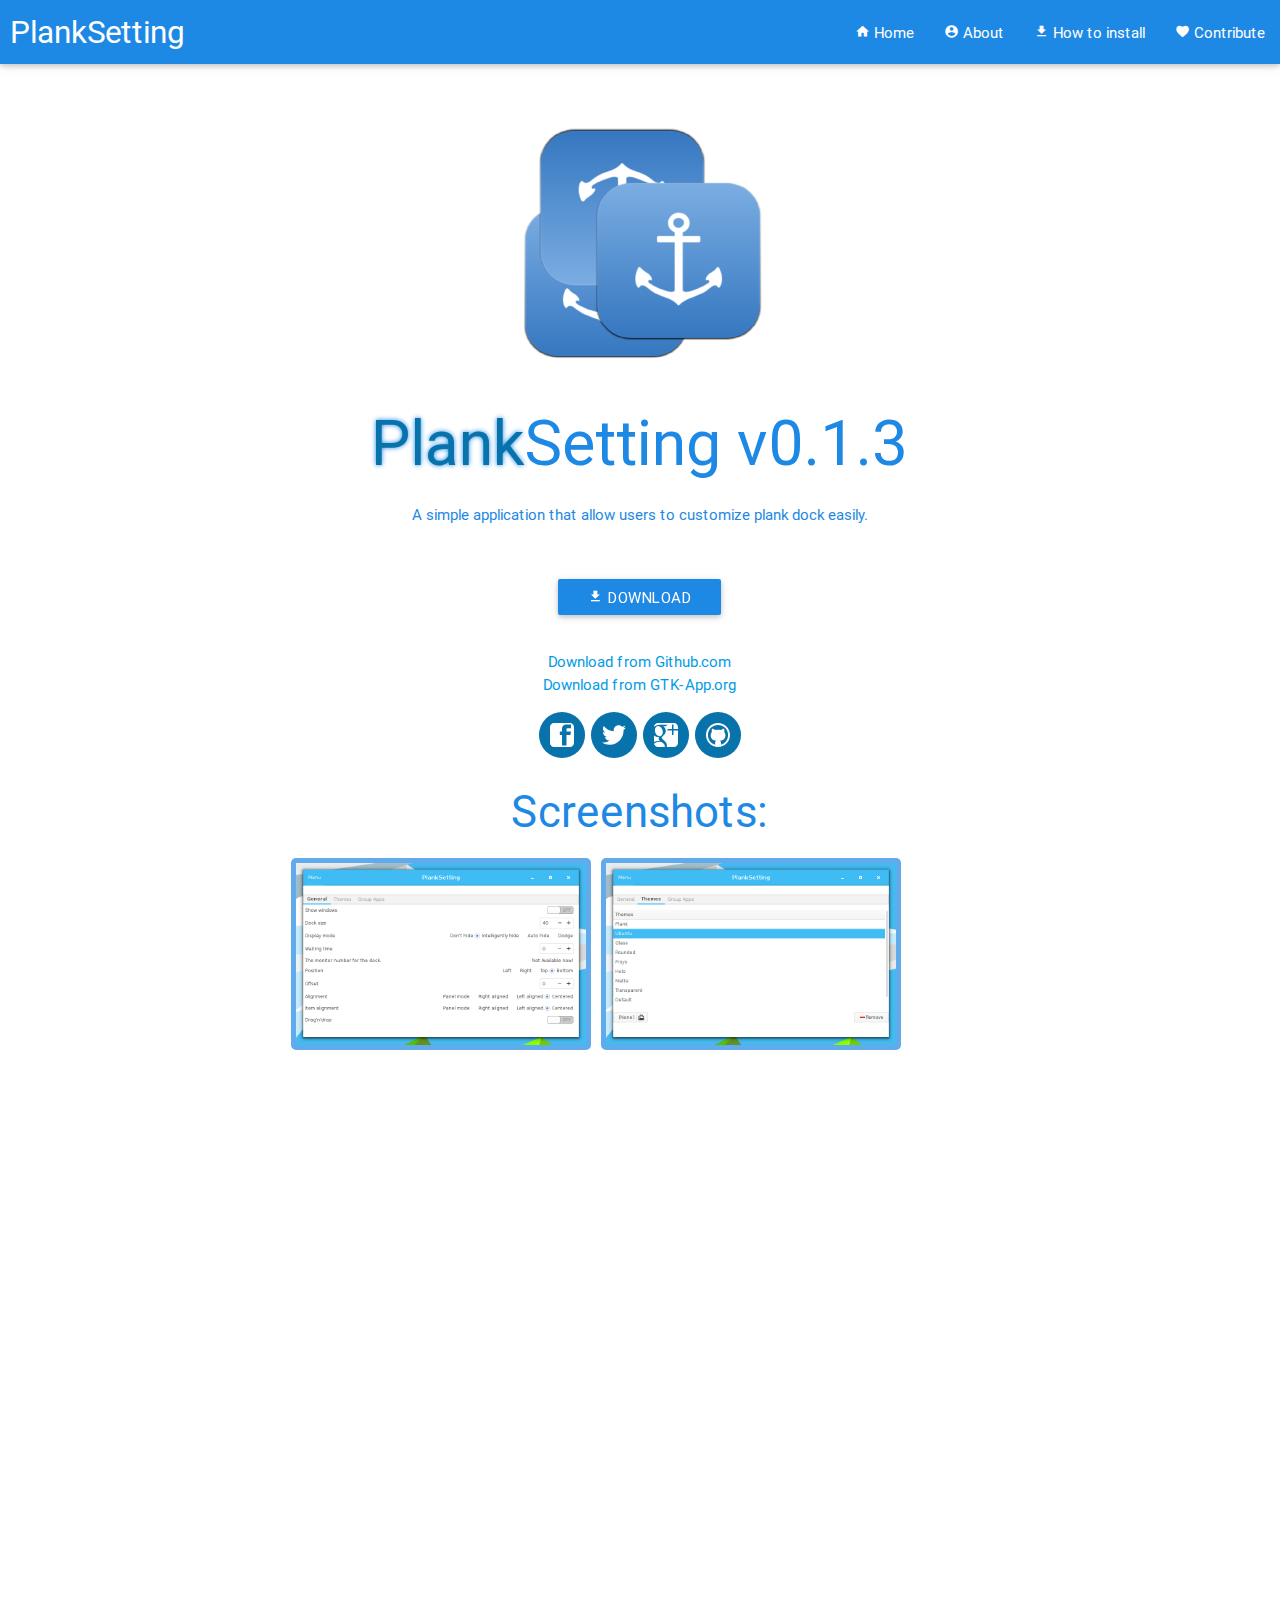
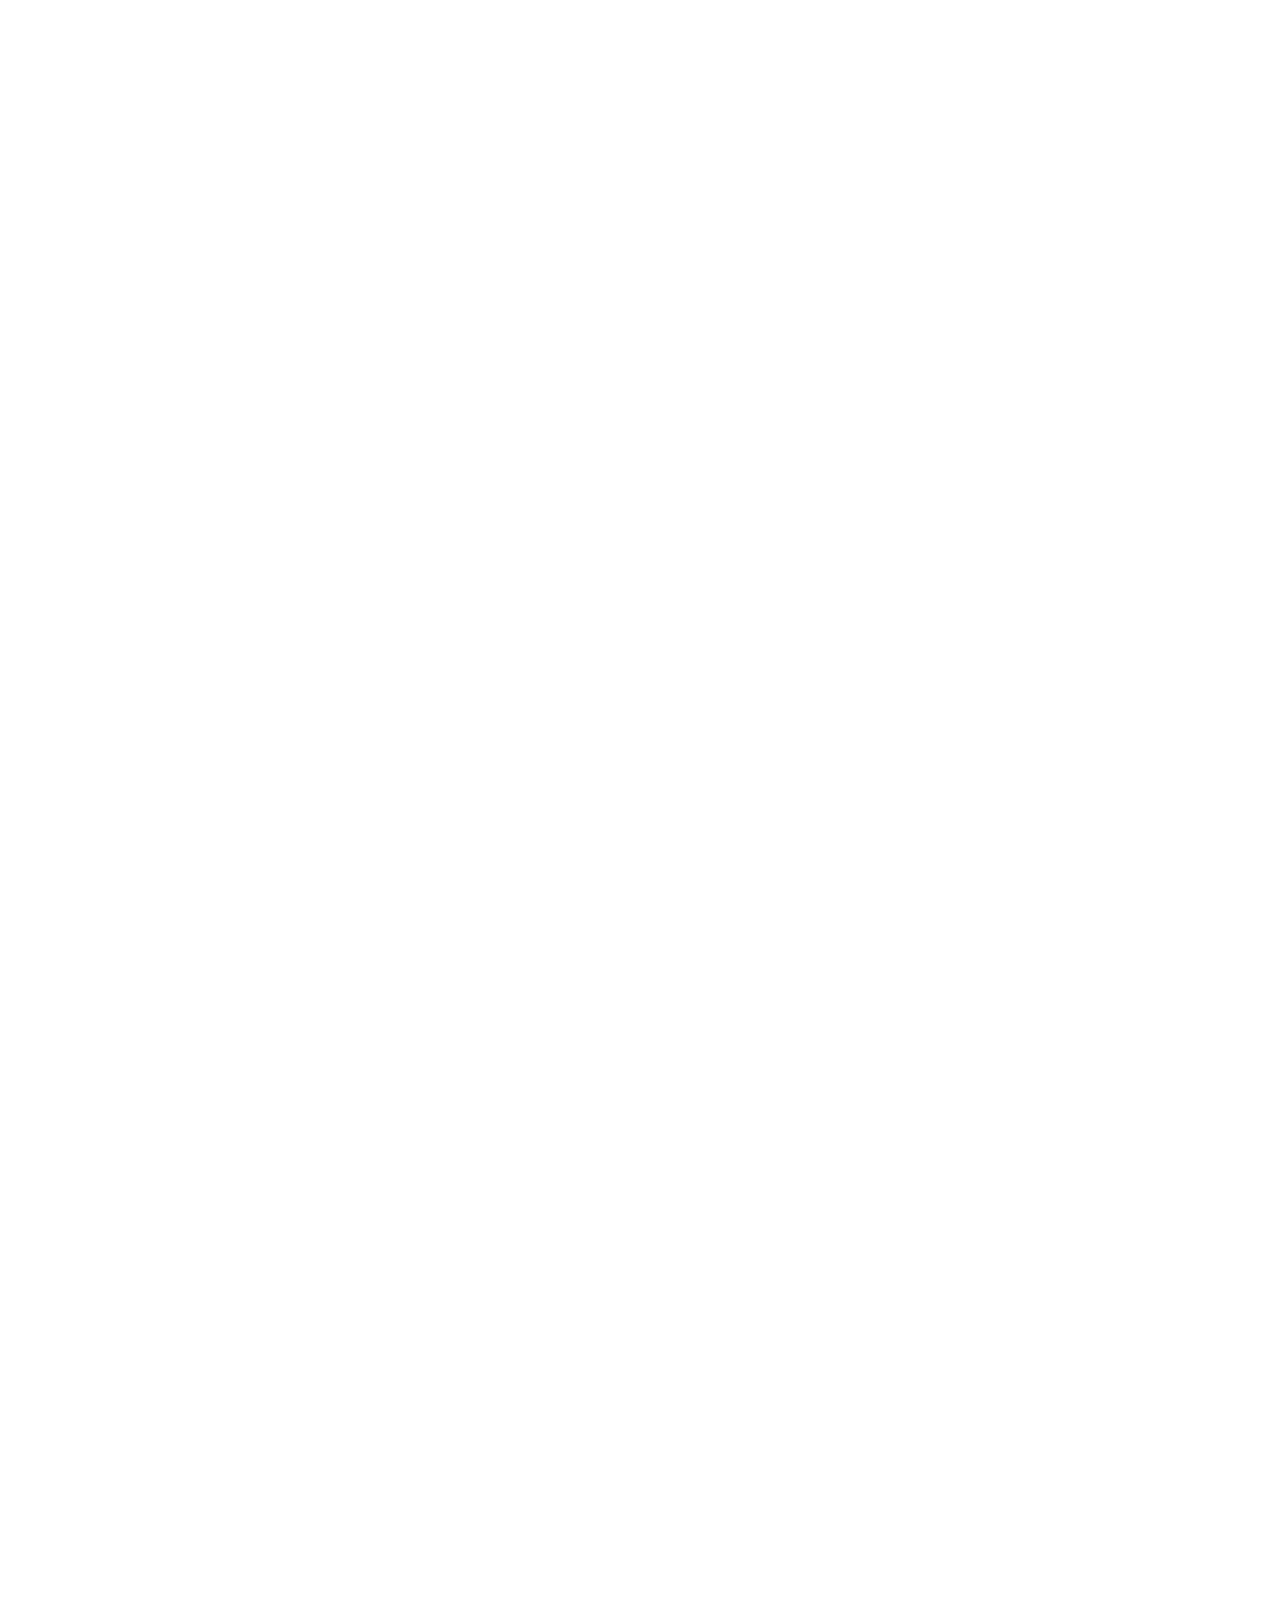
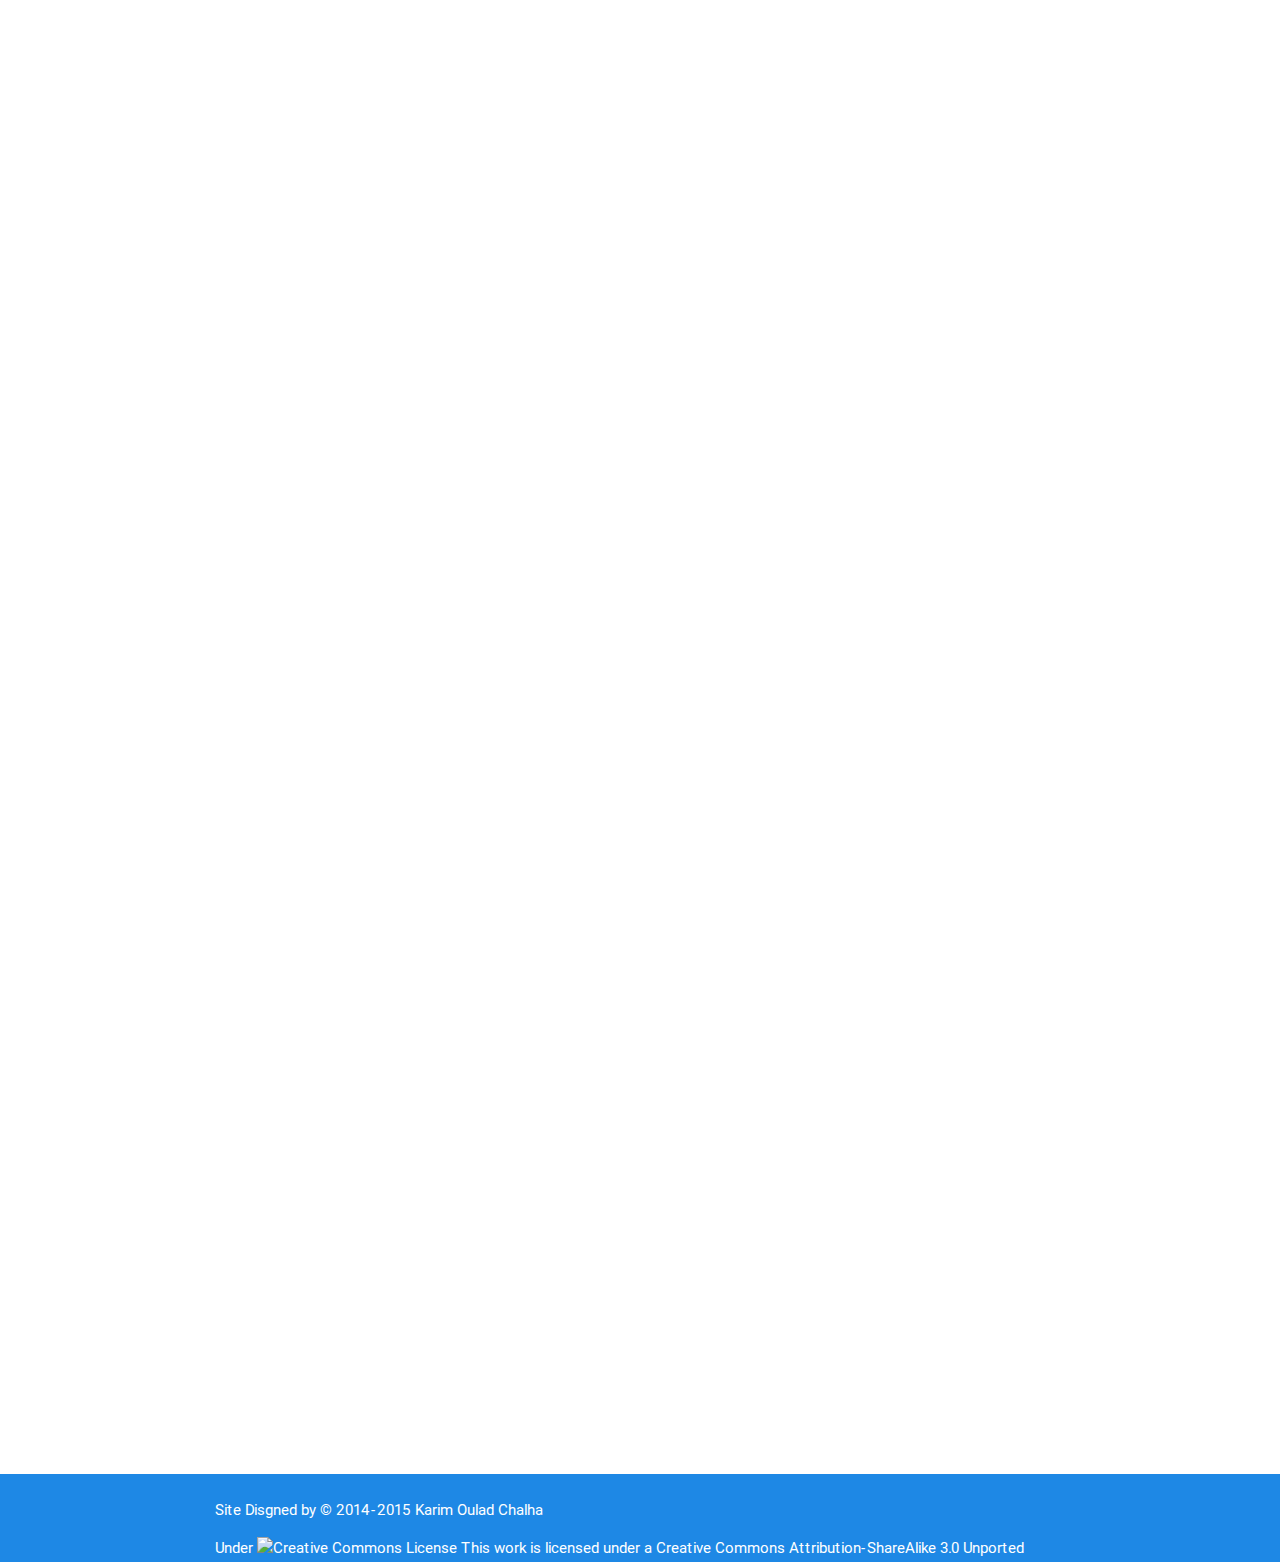
==== index.html @ 1336b603 "hungarian" ====
<!DOCTYPE html>
<html>
<head>
	<title>PlankSetting</title>
	<link rel="icon" href="favicon.ico">
	<link rel="stylesheet" href="css/materialize.min.css">
	<link rel="stylesheet" type="text/css" href="css/animate.css">
	<link rel="stylesheet" href="css/style.css">
	<meta charset="utf-8">
	<meta name="viewport" content="width=device-width" />

	<script type="text/javascript" src="//cdn.transifex.com/live.js"></script>
  <!--[if IE]>
    <script src="http://html5shiv.googlecode.com/svn/trunk/html5.js"></script>
  <![endif]-->
</head>
<body>
	<!-- NAVBAR -->
	<div class="navscroll">
		<div class="navbar-fixed">
			<nav>
			<div class="nav-wrapper blue darken-1">
				<div class="col s12">
					<a href="#!" class="brand-logo">PlankSetting</a>
					<a href="#" data-activates="menu" class="button-collapse"><i class="mdi-navigation-menu"></i></a>
					<ul role="tablist" class="right hide-on-med-and-down" class="section table-of-contents">
						<li><a href="#home"><span class="medium mdi-action-home"></span> Home</a></li>
						<li><a href="#about"><span class="medium mdi-action-account-circle"></span> About</a></li>
						<li><a href="#install"><span class="medium mdi-file-file-download"></span> How to install</a></li>
						<li><a href="#contribute"><span class="medium mdi-action-favorite"></span> Contribute</a></li>
					</ul>
					<!-- SideBar for Mobile devices -->
					<ul role="tablist" class="side-nav" id="menu">
						<li><a href="#home"><span class="medium mdi-action-home"></span> Home</a></li>
						<li><a href="#about"><span class="medium mdi-action-account-circle"></span> About</a></li>
						<li><a href="#install"><span class="medium mdi-file-file-download"></span> How to install</a></li>
						<li><a href="#contribute"><span class="medium mdi-action-favorite"></span> Contribute</a></li>
					</ul>
				</div>
			</div>
			</nav>
		</div>
	</div>
	<!-- COLS -->
	<div class="row home wow pluse section scrollspy" id="home">
		<div class="col-xs-12 col-md-12">
			<div class="container">
				<img class="logo" src="img/planksetting.png">
				<h1 class="centertitle"><span class="bluetitle">Plank</span>Setting v0.1.3</h1>
				<p>
					A simple application that allow users to customize plank dock easily.
				</p><br>
				<p>
					<a class="wow shake btn waves-effect waves-light blue darken-1" target="_blank" href="https://sourceforge.net/projects/planksetting/files/latest/download?source=files"><span class="mdi-action-get-app"></span> Download</a>
				</p>
				<a href="https://github.com/karim88/PlankSetting/archive/master.zip">Download from Github.com</a><br>
				<a href="http://gtk-apps.org/content/download.php?content=165100&id=1&tan=12457683" target="_blank">Download from GTK-App.org</a>
				<p class="socialbar">
							<a href="https://facebook.com/herr.linux88" target="_blank"><img class="social" src="img/socials/facebook-square-icon.svg" width="48" height="48"></img></a>
						
							<a href="https://twitter.com/herr_linux" target="_blank"><img class="social" src="img/socials/twitter-icon.svg" width="48" height="48"></img></a>
						
							<a href="https://google.com/+%D9%83%D8%B1%D9%8A%D9%85%D8%A3%D9%88%D9%84%D8%A7%D8%AF%D8%A7%D9%84%D8%B4%D9%84%D8%AD%D8%A9" target="_blank"><img class="social" src="img/socials/googleplus-icon.svg" width="48" height="48"></img></a>
						
							<a href="https://github.com/karim88" target="_blank"><img class="social" src="img/socials/github-icon.svg" width="48" height="48"></img></a>
						
				</p>
				<div class="shot">
					<h3>Screenshots:</h3>
					<img class="wow flipInY screen materialboxed" src="img/plank_general_tab.png" width="300">
					<img class="screen wow flipInY materialboxed" src="img/plank_themes_tab.png" width="300">
					<img class="screen wow flipInY materialboxed" src="img/plank_groups_tab.png" width="300">
				</div>
			</div>
		</div>
	</div>
	
	<div class="wow fadeInLeft row about section scrollspy" id="about">
		<div class="col-xs-12 col-md-12">
			<h1>About</h1>
			<p>A simple application that allow users to customize plank dock easily.</p>
			<h3>Features:</h3>
			<blockquote>
				<p>Customizing the behavior of the dock.</p>
				<p>Changing the dock theme.</p>
				<p>Adding new themes.</p>
				<p>Removing the undesirable themes.</p>
				<p>Group Applications in categories</p>
			</blockquote>

			<h3>Note:</h3>
			<blockquote>
				You need <a href="https://launchpad.net/plank" target="_blank">Plank</a> to be installed first.
			</blockquote>
		</div>
	</div>
	
	<div class="wow fadeInRight row install section scrollspy" id="install">
		<div class="col-xs-12 col-md-12">
			<h1>How to Install</h1>
			<p>to install <span class="bluetitle">PlanKsetting</span>, You should</p>
			<h2>1 - Download dependences:</h2>
			<p>Plank 0.6.0</p>
			<p>Gtk 3.x</p>
			<p>Python 3.x</p>
			<p>unzip & unrar programs</p>
			<br>
			<p>you can do that by:</p>
			<h4><label class="label-warning">Ubuntu & Debian</label></h4>
			<blockquote>
				<code>sudo apt-get install unrar unzip python3 libgtk-3-0</code>
			</blockquote>
			<h4><label class="label-info">Arch Linux</label></h4>
			<blockquote>
				<code>sudo pacman -S unrar unzip python3 gtk3 </code>
			</blockquote>
			<h4><label class="label-success">Opensuse</label></h4>
			<blockquote>
				<code>sudo zypper install unrar unzip python3 gtk3 </code>
			</blockquote>
			<h4><label class="label-primary">Fedora</label></h4>
			<blockquote>
				<code>sudo yum install unrar unzip python3 gtk3</code>
			</blockquote>
			<h2>2 - Download the code source:</h2>
			<p>Type in de command line: </p>
			<blockquote>
				<code>wget https://github.com/karim88/PlankSetting/archive/master.zip </code>
			</blockquote>
			<h2>3 - Install:</h2>
			<blockquote>
				<code>unzip master.zip cd PlankSetting-master/</code><br>
				<code>sudo ./install.sh</code>
			</blockquote>
			<h2>Uninstall</h2>
			<p>if you wish to uninstall <span class="bluetitle">PlankSetting</span>, type in terminal: </p>
			<blockquote>
				<code>cd PlankSetting-master/</code><br>
				<code>chmod +x uninstall.sh</code><br>
				<code>sudo ./uninstall.sh </code>
			</blockquote>
		</div>
	</div>
		
	<div class="wow fadeInLeft row contribute section scrollspy" id="contribute">
		<div class="col-xs-12 col-md-12">
			<h1>Translation</h1>
			<p>If you wish to contribute in translation of PlankSetting you can do that <a href="https://www.transifex.com/projects/p/planksetting" target="_blank">here</a>.</p>
			<p>the project is already available in:</p>
			<p>Arabic</p>
			<p>English</p>
			<p>French</p>
			<p>Lithuanian</p>
			<h1>Authors and Contributors</h1>
			<p><a href="https://wiki.ubuntu.com/karim" target="_blank">Karim Oulad Chalha</a> Authors & Arabic, French translator.</p>
			<p><a href="#" target="_blank">Moo</a> Lithuanian translator.</p>
			<p><a href="#" target="_blank">Miku84</a> Hungarian translator.</p>
			<p><a href="http://soyamore.github.io/portfolio/" target="_blank">Anass Boutakaoua</a> French translator.</p>
			<h1>Support or Contact</h1>
			<p>Having trouble with Project page or the application please report it <a href="https://github.com/karim88/PlankSetting/issues" target="_blank">here</a></p>
			<p>Ohhh I forget, That whould be nice to tell me what you think of the application ?!?</p>
			<!-- Facebook comment -->
			<div id="fb-root"></div>
			<script>
				(function(d, s, id) {
				  var js, fjs = d.getElementsByTagName(s)[0];
				  if (d.getElementById(id)) return;
				  js = d.createElement(s); js.id = id;
				  js.src = "//connect.facebook.net/ar_AR/sdk.js#xfbml=1&version=v2.0";
				  fjs.parentNode.insertBefore(js, fjs);
				}(document, 'script', 'facebook-jssdk'));
			</script>
			<div class="fb-comments" data-href="http://planksetting.github.io" data-numposts="5" data-colorscheme="light"></div>
			<p><i>Have Fun (^_^)</i></p>
			<!-- Transifix -->
			<script type="text/javascript">
			  window.liveSettings = {
			  	
			    api_key: "92280751a6d4499b9b131cdcf9d11c22",
			    picker: "bottom-right",
			    detectlang: true,
			    autocollect: true
			  };
			  Transifex.live.onTranslatePage(function(language_code) {
				  if (language_code === 'ar') {
				        $('body').css('direction', 'rtl');
				        $('ul').removeClass('right');
				        $('ul').addClass('left');
				        $('blockquote').css('border-left', '0px');
				        $('blockquote').css('border-right', '10px solid #1e88e5');
				        $('.about blockquote, .conribute blockquote').css('border-right', '10px solid #fff');
				        window.liveSettings.picker = 'bottom-left';
				  } 
				  else{
				        $('body').css('direction', 'ltr');
				        $('ul').removeClass('left');
				        $('ul').addClass('right');
				        $('blockquote').css('border-left', '10px solid #1e88e5');
				        $('.about blockquote, .conribute blockquote').css('border-left', '10px solid #fff');
				        $('blockquote').css('border-right', '0px');
				        window.liveSettings.picker = 'bottom-right';
				  }
			  });
			</script>
			<!-- GA -->
			<script>
			  (function(i,s,o,g,r,a,m){i['GoogleAnalyticsObject']=r;i[r]=i[r]||function(){
			  (i[r].q=i[r].q||[]).push(arguments)},i[r].l=1*new Date();a=s.createElement(o),
			  m=s.getElementsByTagName(o)[0];a.async=1;a.src=g;m.parentNode.insertBefore(a,m)
			  })(window,document,'script','//www.google-analytics.com/analytics.js','ga');

			  ga('create', 'UA-23659575-6', 'auto');
			  ga('send', 'pageview');

			</script>
		</div>
	</div>
	<footer class="footer-page blue darken-1 white-text">
	<div class="footer-copyright">
	<div class="container">
	<p>Site Disgned by &copy 2014-2015 Karim Oulad Chalha</p> Under <a rel="license" href="http://creativecommons.org/licenses/by-sa/3.0/"><img alt="Creative Commons License" style="border-width:0" src="https://i.creativecommons.org/l/by-sa/3.0/88x31.png" width="64" height="24" /></a> This work is licensed under a <a rel="license" href="http://creativecommons.org/licenses/by-sa/3.0/">Creative Commons Attribution-ShareAlike 3.0 Unported License</a>.</div>
	</div>
	</footer>
	<script type="text/javascript" src="js/wow.min.js"></script>
	<script src="js/jquery-2.0.3.min.js"></script>
	<script src="js/materialize.min.js"></script>
	<script src="js/app.js"></script>
</body>
</html>
---- css/style.css ----
.home, .install{
    color: #1e88e5;
}

.home{
	text-align: center;
}

.about, .contribute{
	background: #1e88e5;
	color: #fff;
}
.about a, .contribute a{
	color: #fff;
}

.row{
	margin: 0px;
	padding-left: 8%;
	padding-right: 8%;
	padding-top: 4%;
	padding-bottom: 4%;
}

.screen{
	border-style: solid;
	border-width: 5px;
	border-color: rgba(30, 136, 229, .7);
	border-radius: 5px;
	margin: 5px;
	float: left;
}

.screen:hover{
	box-shadow: 0 0 5px white;
}

footer a{
	color: #fff;
}

.social{
	-webkit-transition: linear 3s;
	   -moz-transition: linear 3s;
	    -ms-transition: linear 3s;
	     -o-transition: linear 3s;
	        transition: linear 3s;
}

.social:hover{
	-webkit-transform: rotate(180deg);
	   -moz-transform: rotate(180deg);
	    -ms-transform: rotate(180deg);
	     -o-transform: rotate(180deg);
	        transform: rotate(180deg);
}
.bluetitle{
	color: #0873AA;
	text-shadow: 0 0 5px #1e88e5;
}

footer{
	margin: 0px;
	padding-top: 10px;
}

.brand-logo{
	margin-left: 10px;
}


blockquote{
	border-left: 10px solid #1e88e5;
	padding: 10px;
}

.about blockquote, .contribute blockquote{
	border-left: 10px solid #fff;
}

.label-warning{
	background-color: #D52F22;
	color: #fff;
	padding: 5px;
}

.label-info{
	background-color: #1793D1;
	color: #fff;
	padding: 5px;
}

.label-success{
	background-color: #3BA345;
	color: #fff;
	padding: 5px;
}

.label-primary{
	background-color: #294172;
	color: #fff;
	padding: 5px;
}

/* Media Query for devices */
@media only screen
and (min-device-width : 320px)
and (max-device-width : 480px) {
	body{
		font-size: 12px;
	}
	.logo{
		width: 64%;
		height: 64%;
	}
	.centertitle, h1{
		font-size: 40px;
	}
	h3{
		font-size: 30px;
	}
	.screen{
		width: 200px;
	}
}
@media only screen
and (min-device-width : 481px)
and (max-device-width : 1100px) {
	body{
		font-size: 15px;
	}
}
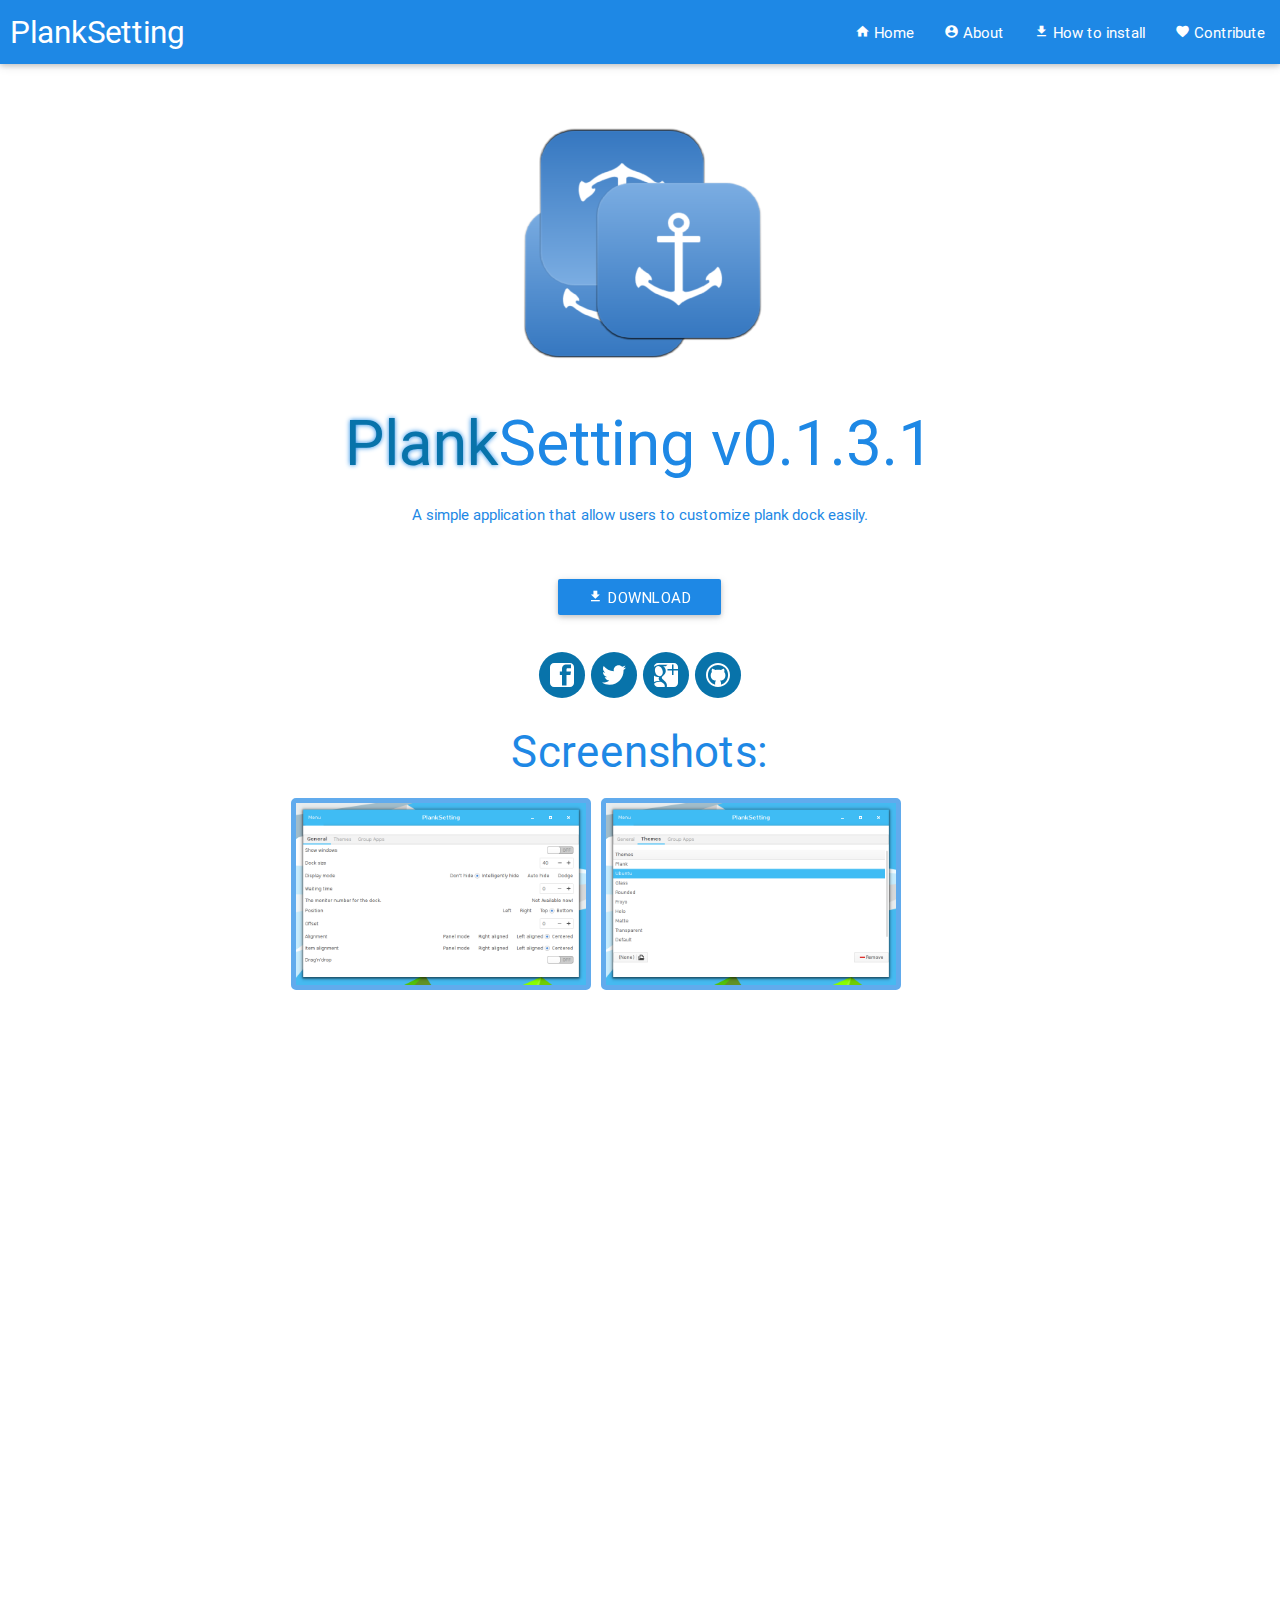
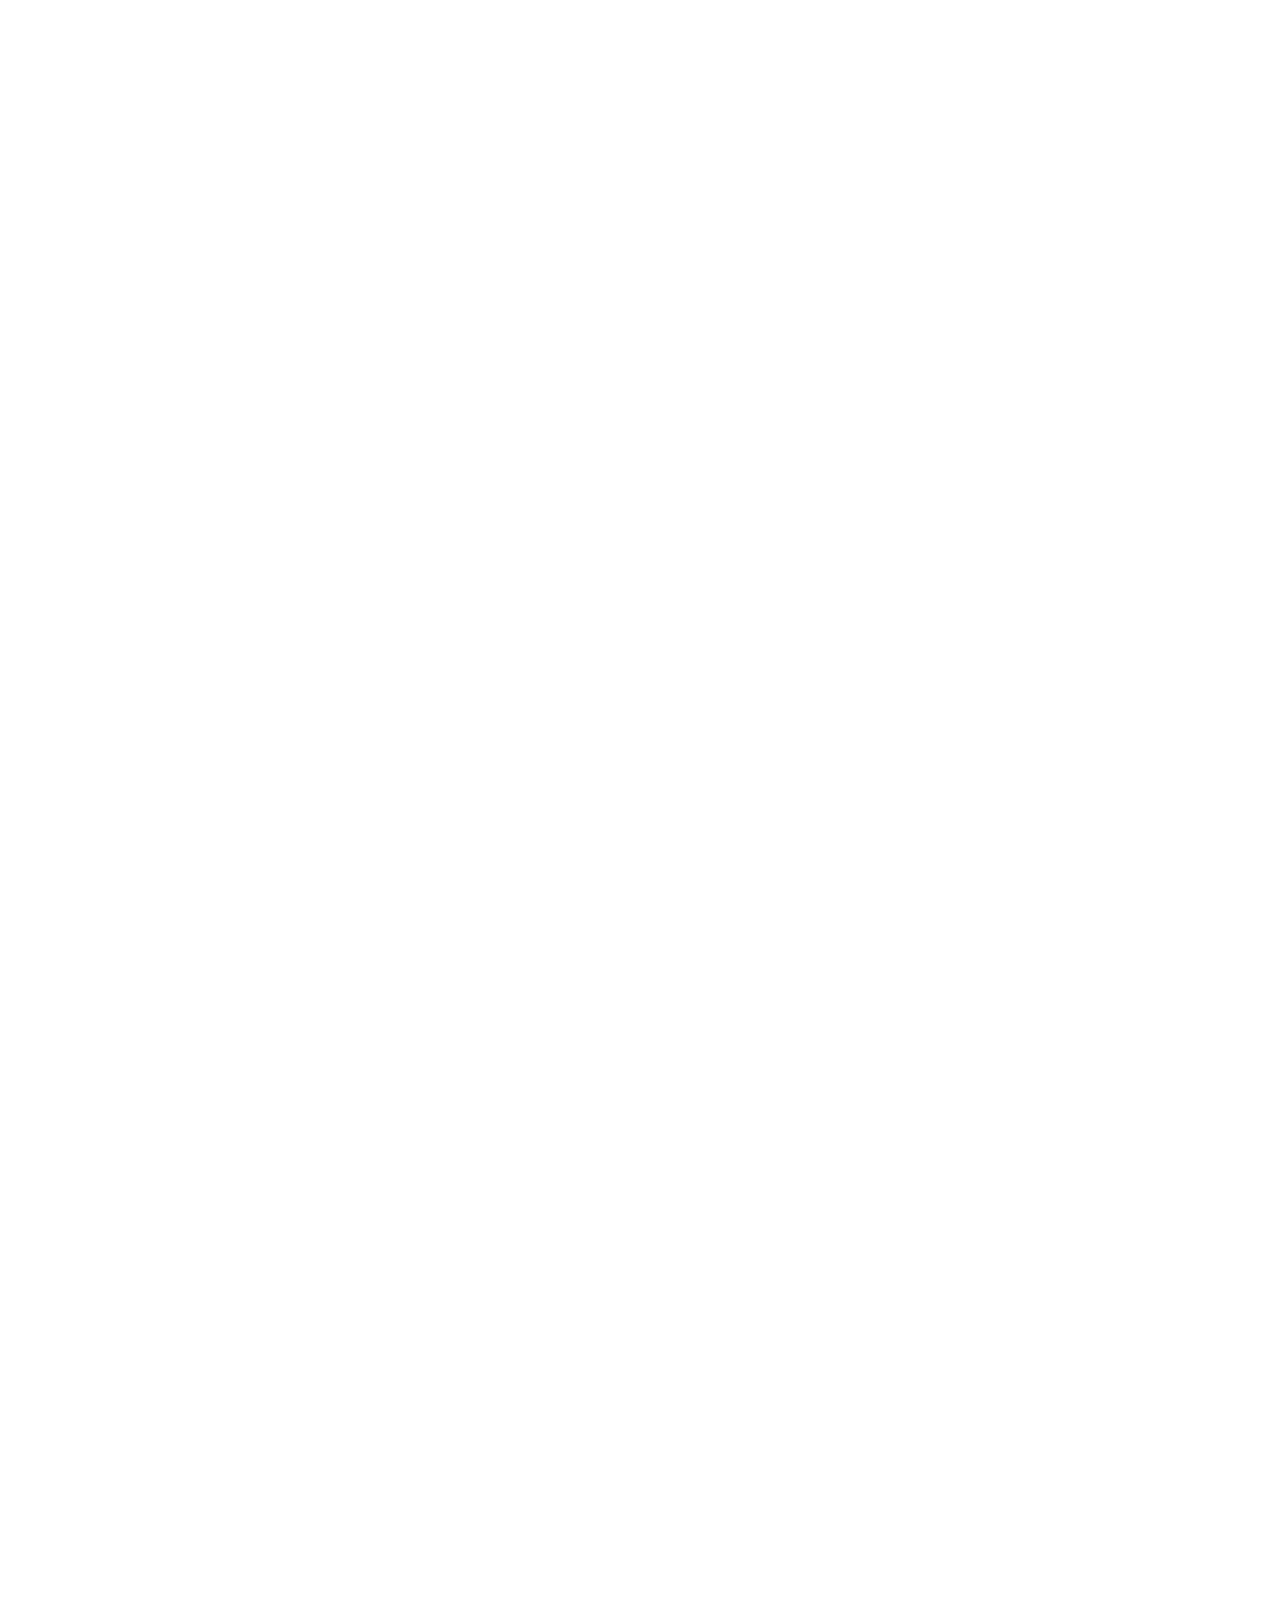
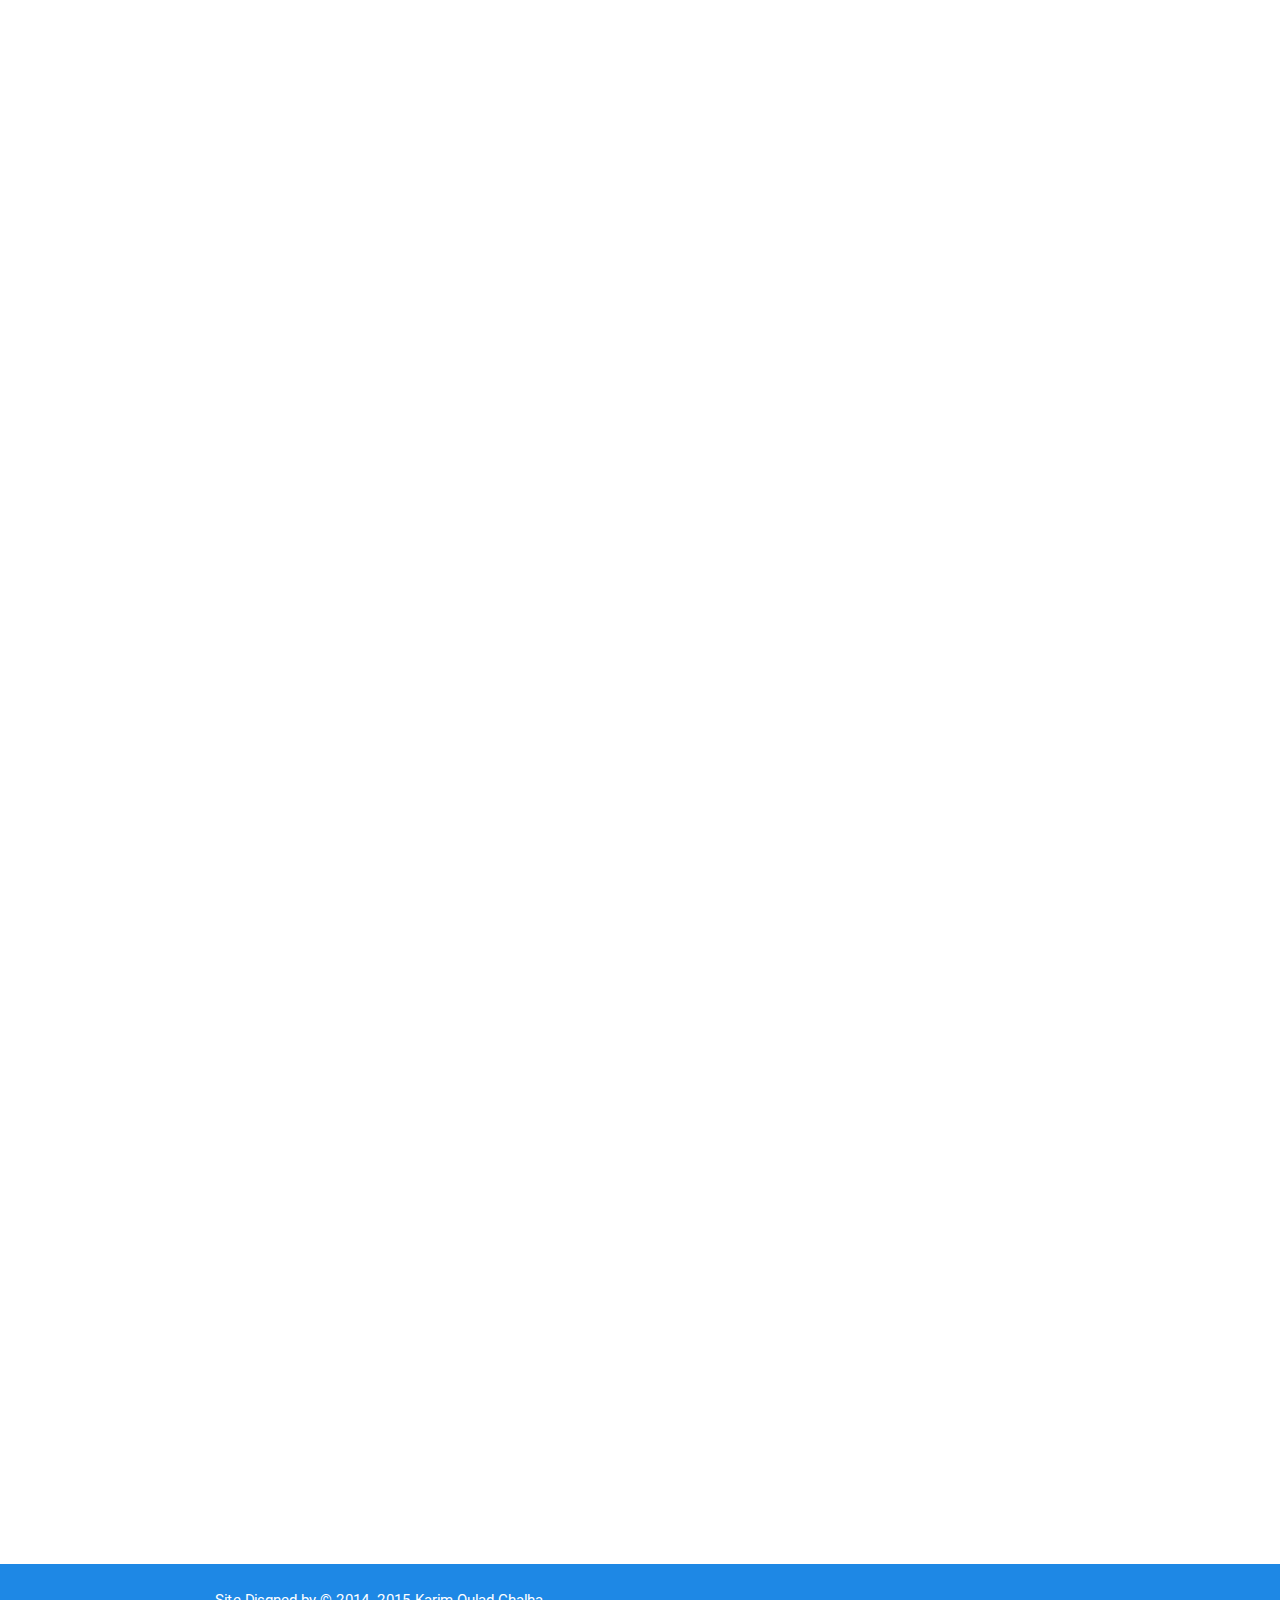
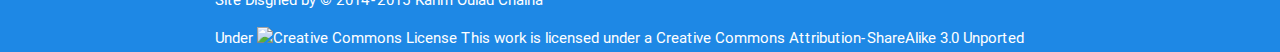
==== commit 3af3614e: "some litle changes" ====
--- a/index.html
+++ b/index.html
@@ -46,15 +46,16 @@
 		<div class="col-xs-12 col-md-12">
 			<div class="container">
 				<img class="logo" src="img/planksetting.png">
-				<h1 class="centertitle"><span class="bluetitle">Plank</span>Setting v0.1.3</h1>
+				<h1 class="centertitle"><span class="bluetitle">Plank</span>Setting v0.1.3.1</h1>
 				<p>
 					A simple application that allow users to customize plank dock easily.
 				</p><br>
 				<p>
 					<a class="wow shake btn waves-effect waves-light blue darken-1" target="_blank" href="https://sourceforge.net/projects/planksetting/files/latest/download?source=files"><span class="mdi-action-get-app"></span> Download</a>
 				</p>
-				<a href="https://github.com/karim88/PlankSetting/archive/master.zip">Download from Github.com</a><br>
+				<!--<a href="https://github.com/karim88/PlankSetting/archive/master.zip">Download from Github.com</a><br>
 				<a href="http://gtk-apps.org/content/download.php?content=165100&id=1&tan=12457683" target="_blank">Download from GTK-App.org</a>
+				-->				
 				<p class="socialbar">
 							<a href="https://facebook.com/herr.linux88" target="_blank"><img class="social" src="img/socials/facebook-square-icon.svg" width="48" height="48"></img></a>
 						
@@ -151,11 +152,15 @@
 			<p>English</p>
 			<p>French</p>
 			<p>Lithuanian</p>
+			<p>Polish</p>
+			<p>Russian</p>
 			<h1>Authors and Contributors</h1>
 			<p><a href="https://wiki.ubuntu.com/karim" target="_blank">Karim Oulad Chalha</a> Authors & Arabic, French translator.</p>
 			<p><a href="#" target="_blank">Moo</a> Lithuanian translator.</p>
 			<p><a href="#" target="_blank">Miku84</a> Hungarian translator.</p>
 			<p><a href="http://soyamore.github.io/portfolio/" target="_blank">Anass Boutakaoua</a> French translator.</p>
+			<p><a href="#" target="_blank">Fox909 (Анатолий Валерианович)</a> Russian translator.</p>
+			<p><a href="#" target="_blank">strebski (Piotr Strębski)</a> Polish translator.</p>
 			<h1>Support or Contact</h1>
 			<p>Having trouble with Project page or the application please report it <a href="https://github.com/karim88/PlankSetting/issues" target="_blank">here</a></p>
 			<p>Ohhh I forget, That whould be nice to tell me what you think of the application ?!?</p>
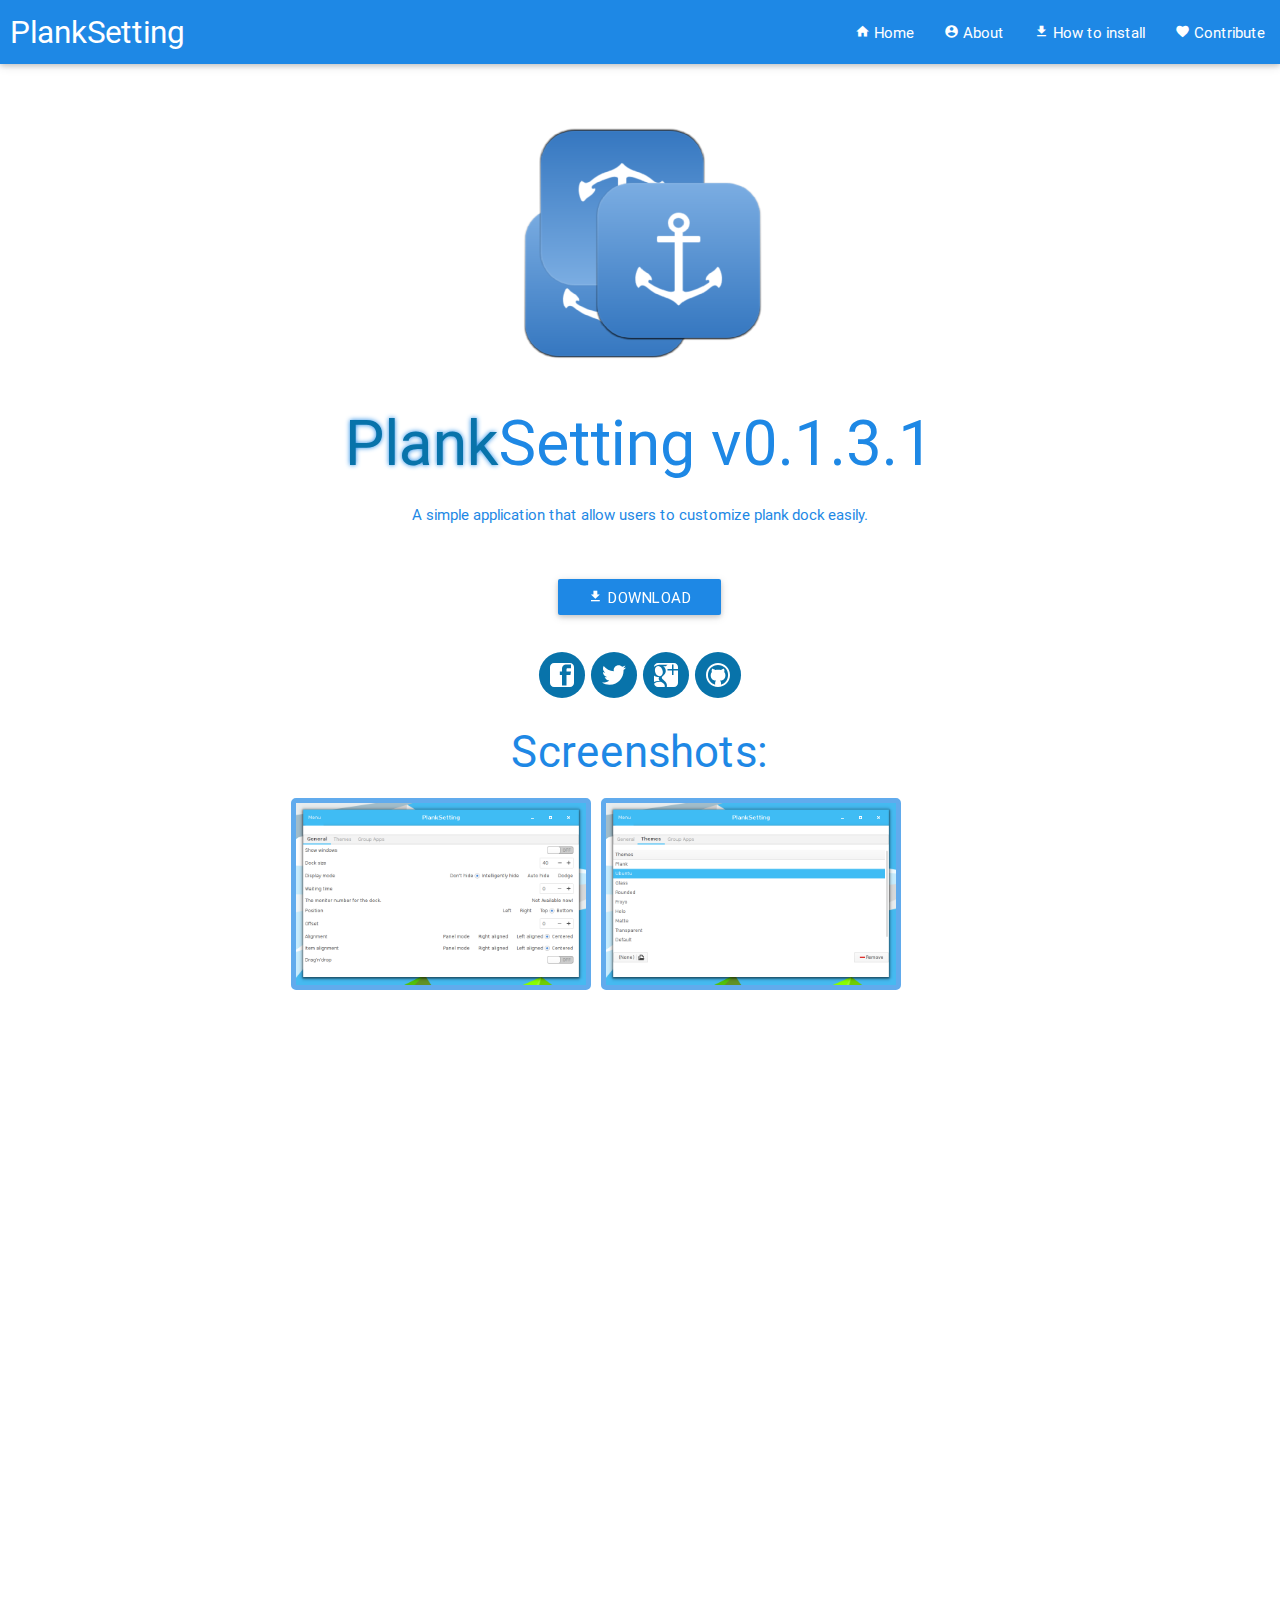
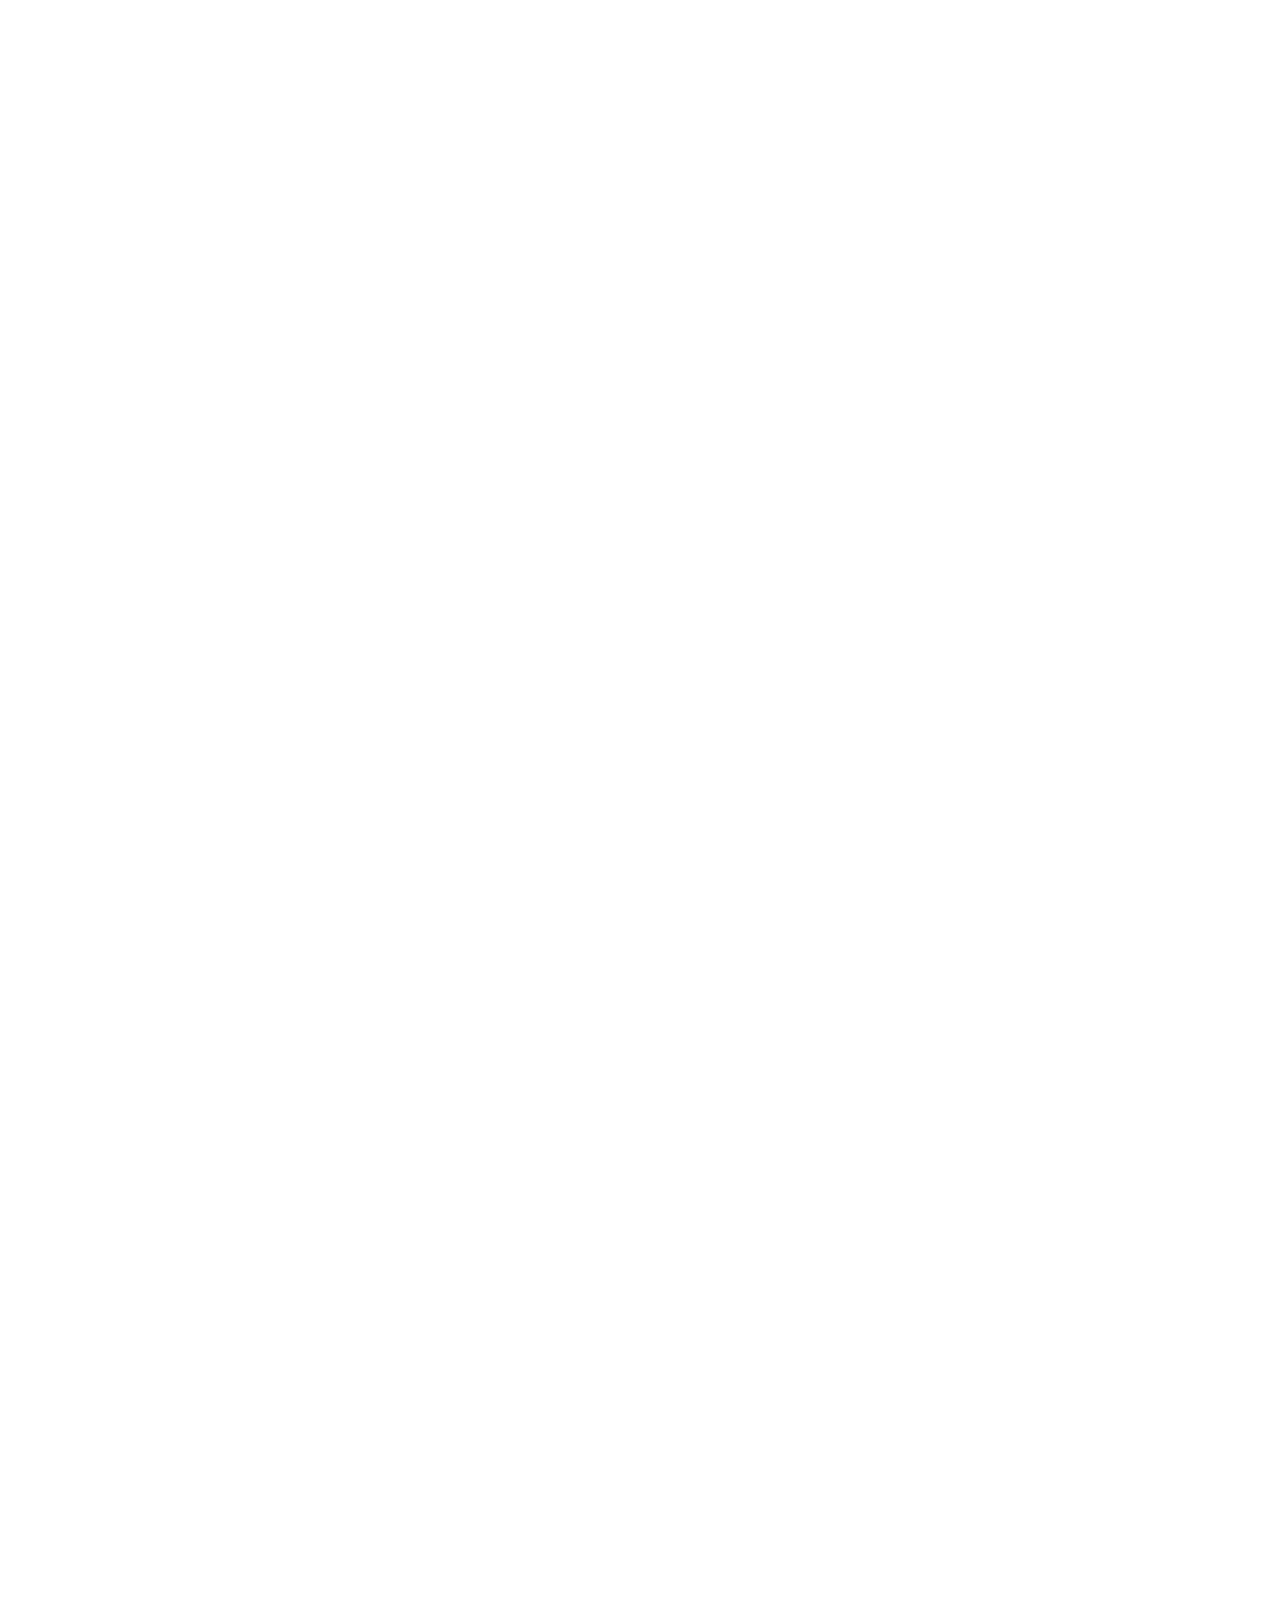
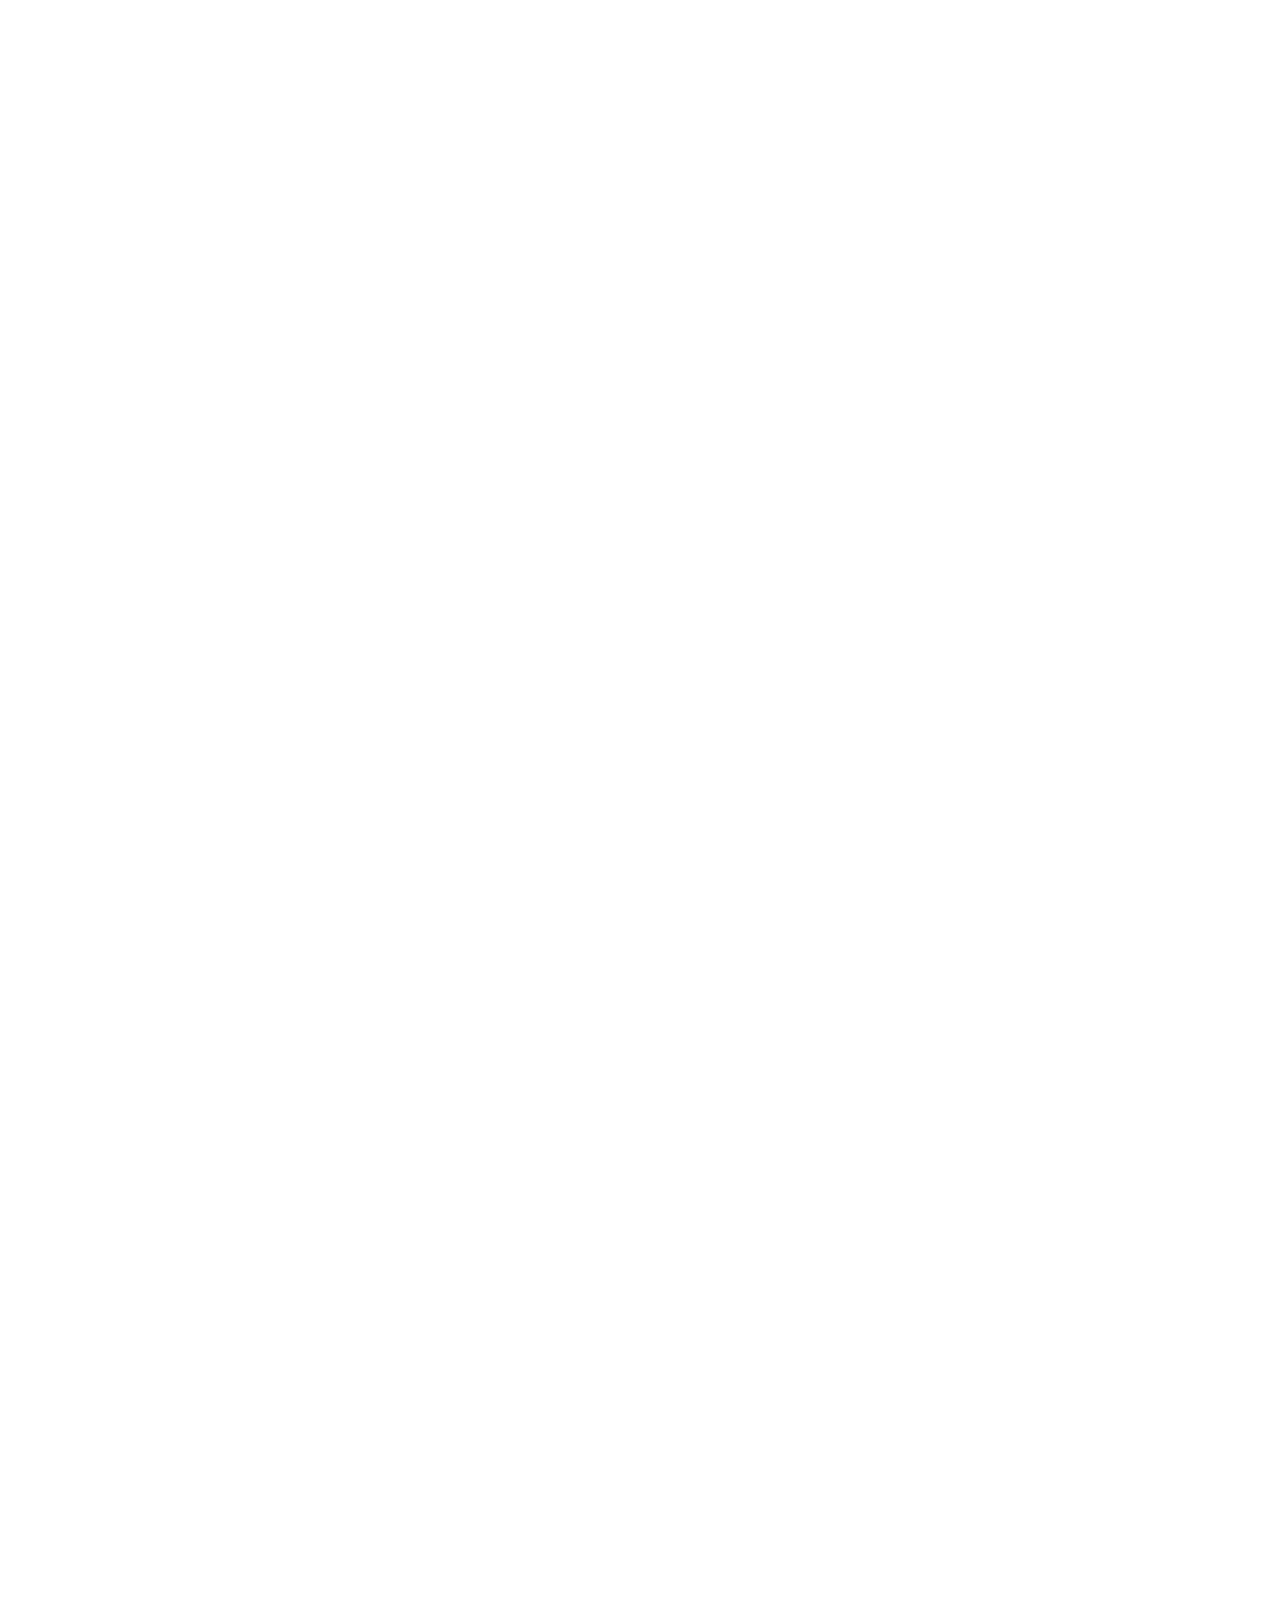
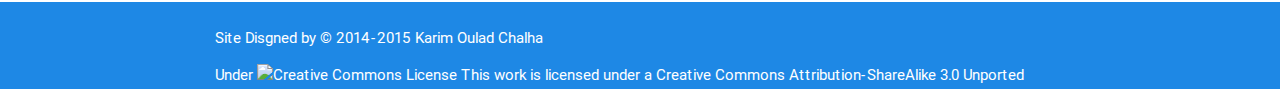
==== commit 38185335: "some litle changes" ====
--- a/index.html
+++ b/index.html
@@ -152,6 +152,7 @@
 			<p>English</p>
 			<p>French</p>
 			<p>Lithuanian</p>
+			<p>Hungarian</p>
 			<p>Polish</p>
 			<p>Russian</p>
 			<h1>Authors and Contributors</h1>
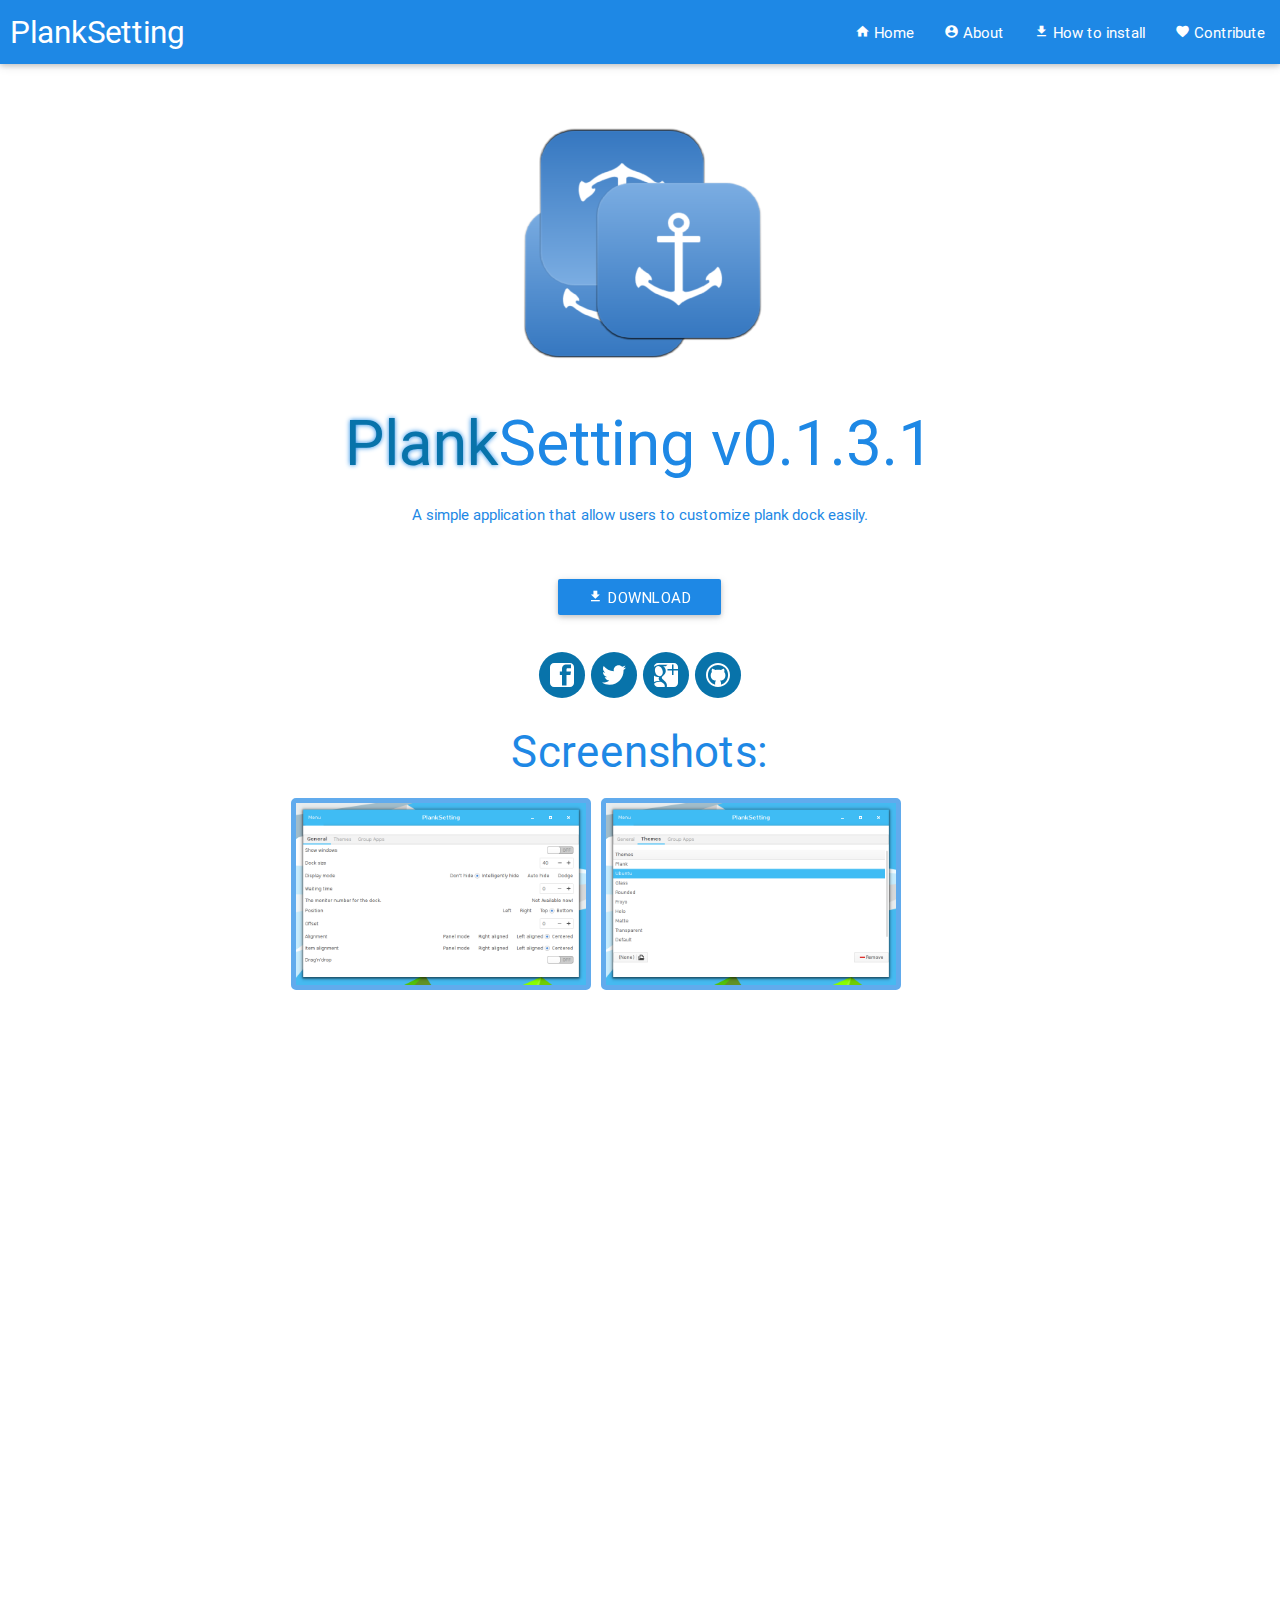
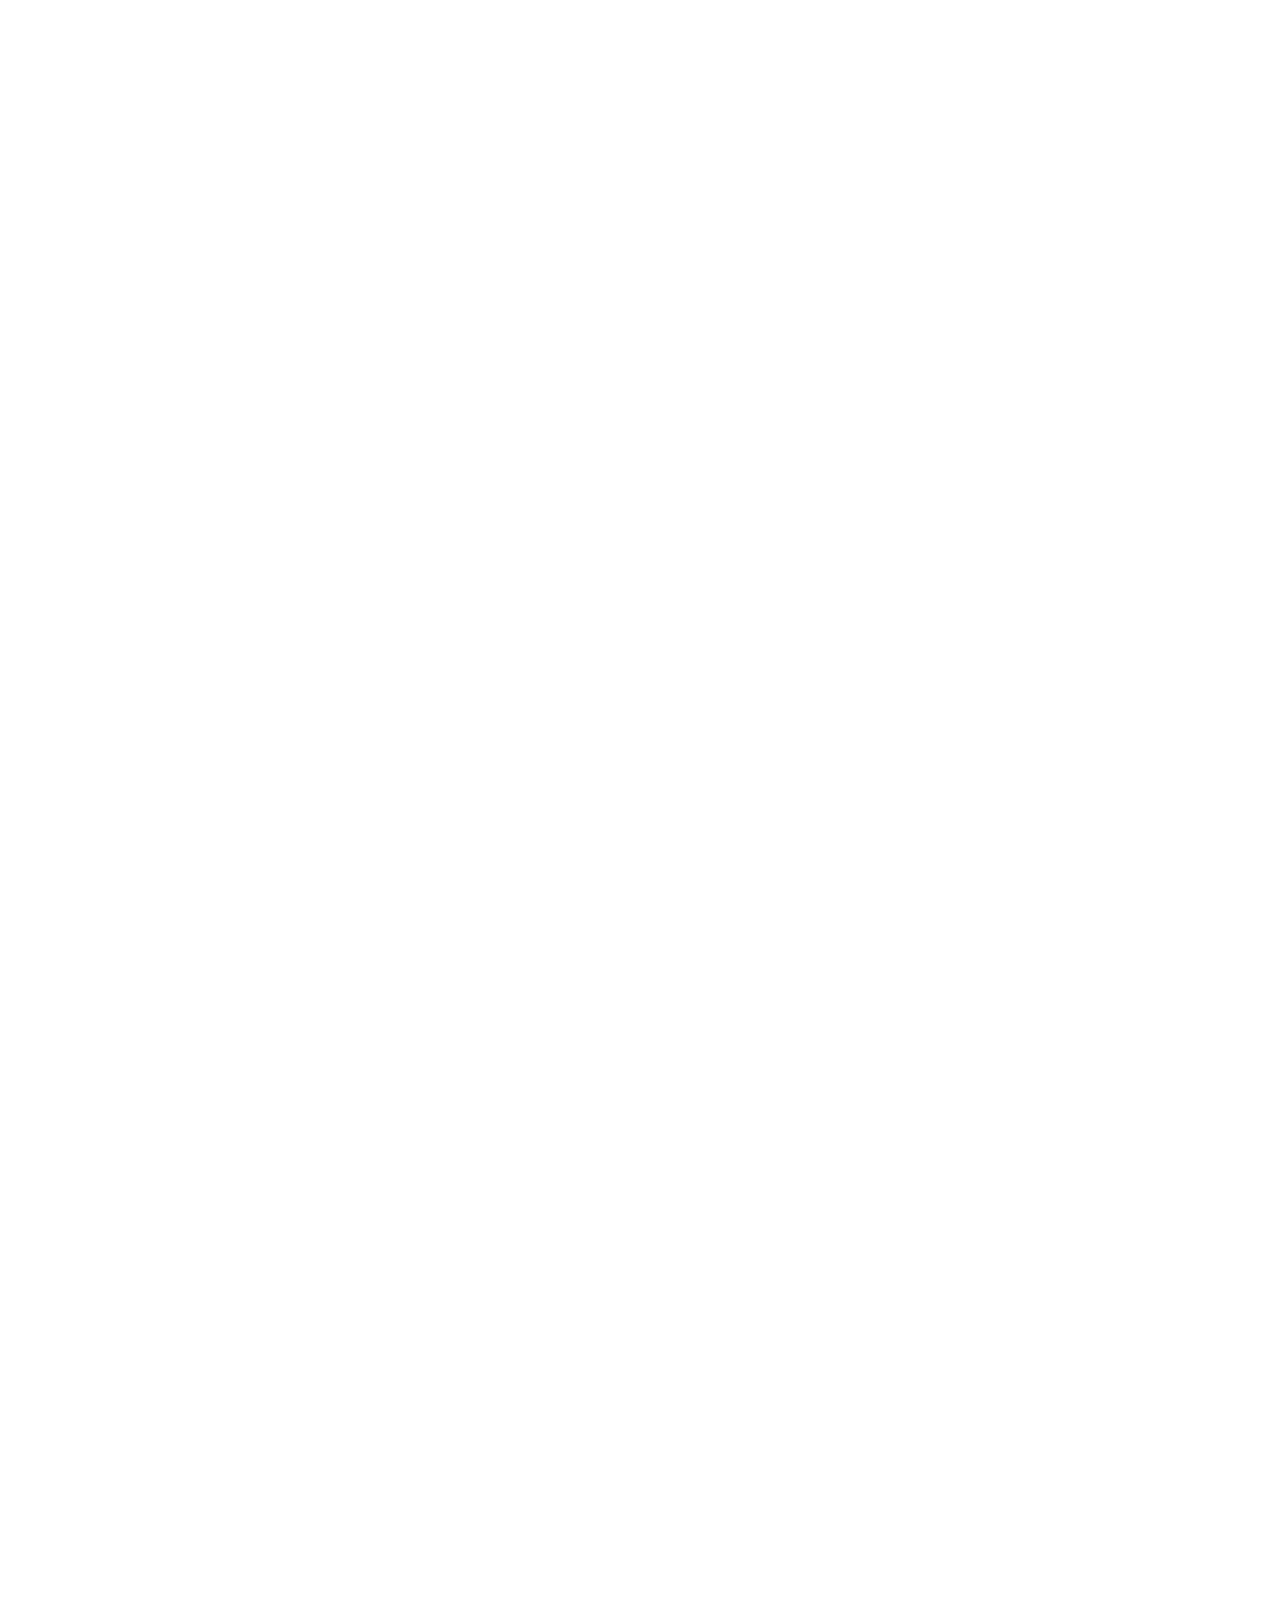
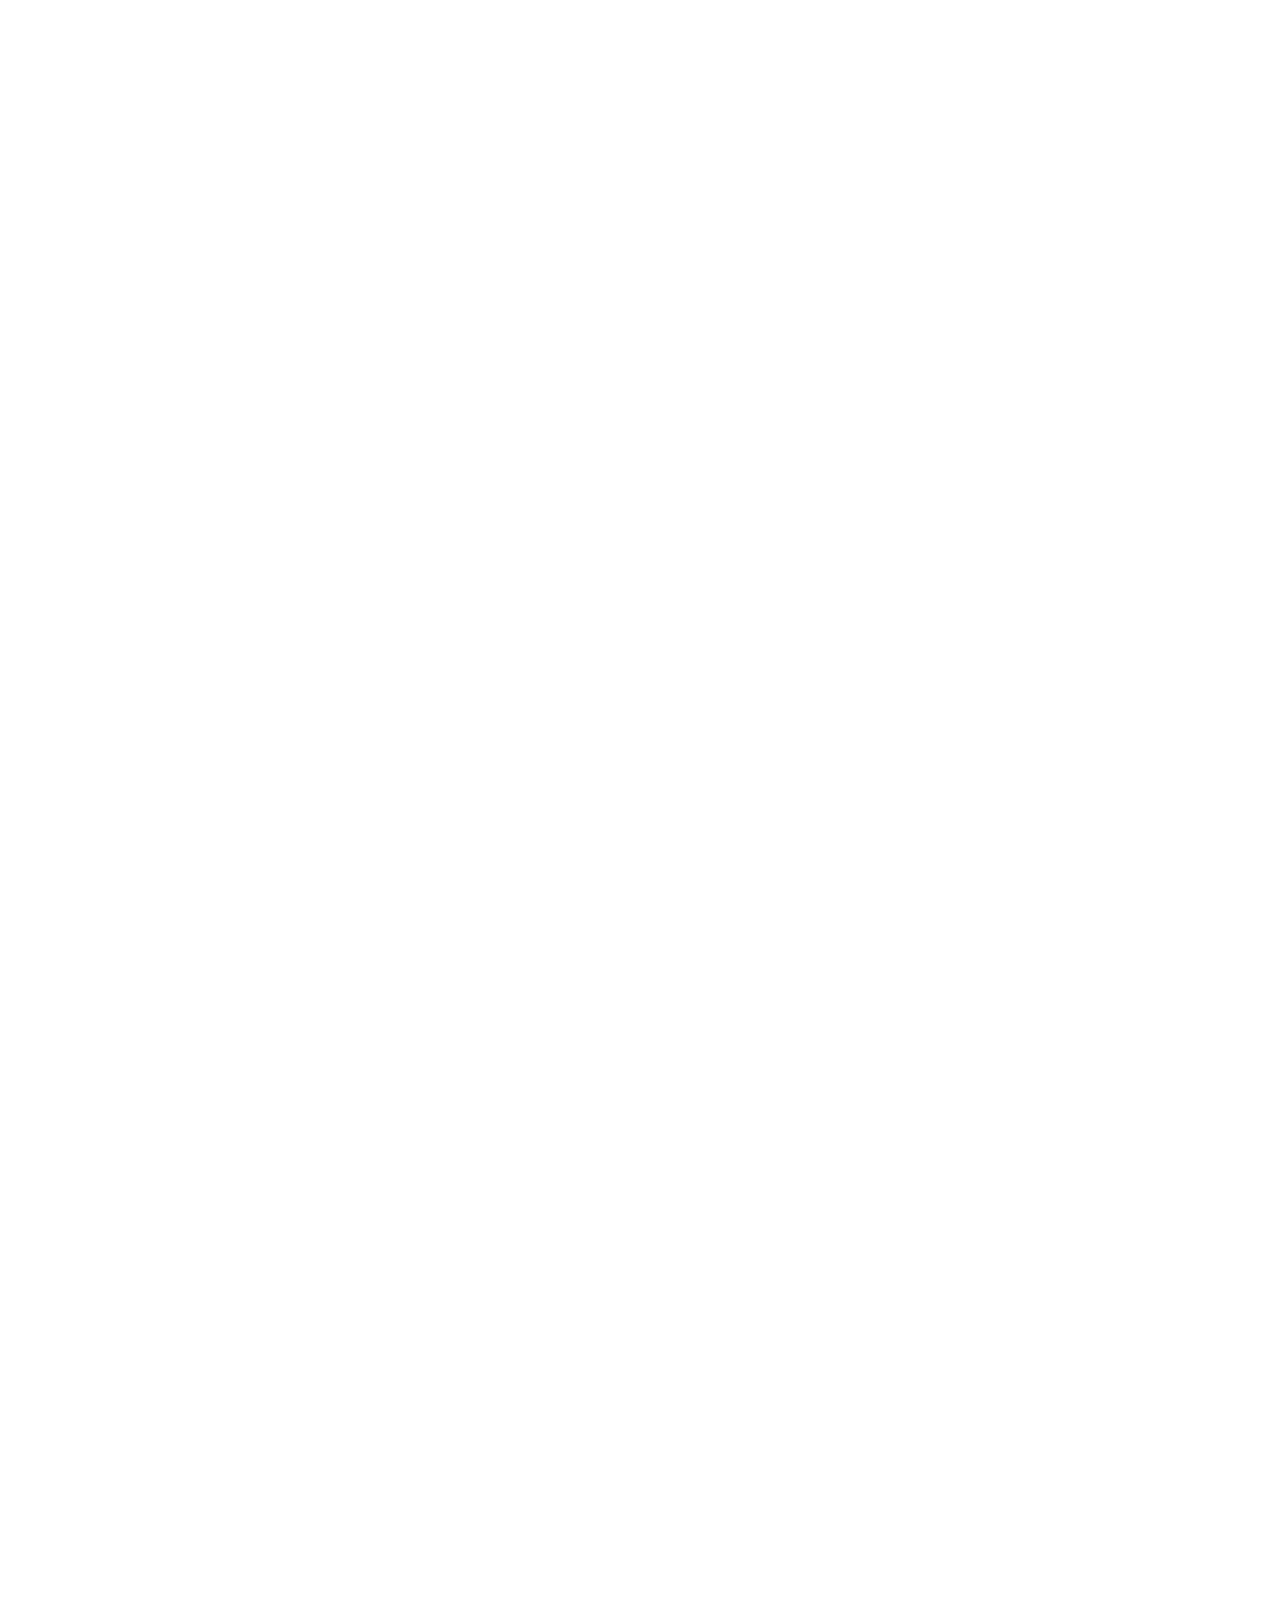
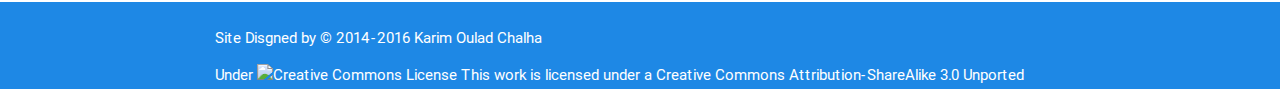
==== commit 4305533c: "Update index.html" ====
--- a/index.html
+++ b/index.html
@@ -2,12 +2,26 @@
 <html>
 <head>
 	<title>PlankSetting</title>
+	<meta name="google-site-verification" content="CRxoBFZZsmOCdu5OSNtRlqbJmXVsL6b8rzPDBmJLO2k" />
 	<link rel="icon" href="favicon.ico">
 	<link rel="stylesheet" href="css/materialize.min.css">
 	<link rel="stylesheet" type="text/css" href="css/animate.css">
 	<link rel="stylesheet" href="css/style.css">
+	<link rel="publisher" href="https://plus.google.com/+%D9%83%D8%B1%D9%8A%D9%85%D8%A3%D9%88%D9%84%D8%A7%D8%AF%D8%A7%D9%84%D8%B4%D9%84%D8%AD%D8%A9">
 	<meta charset="utf-8">
 	<meta name="viewport" content="width=device-width" />
+	<meta property="og:title" content="PlankSetting"/>
+    <meta property="og:site_name" content="PlankSetting"/>
+    <meta property="og:description" content="A simple application that allow users to customize plank dock easily."/>
+	<meta property="og:url" content="http://planksetting.github.io">
+	<meta property="og:image" content="img/planksetting.png">
+  	<meta name="name" content="PlankSetting">
+  	<meta name="description" content="A simple application that allow users to customize plank dock easily.">
+  	<meta name="keywords" content="<?= get_option('keywords'); ?>">
+    <meta name="author" content="Karim Oulad Chalha">
+  	<meta name="robots" content="index, follow">
+  	<meta name="copyright" content="Copyright (c) 2014-2015 Karim Oulad Chalha">
+	<meta name="keywords" content="planksetting, plank, dock, application">
 
 	<script type="text/javascript" src="//cdn.transifex.com/live.js"></script>
   <!--[if IE]>
@@ -45,32 +59,32 @@
 	<div class="row home wow pluse section scrollspy" id="home">
 		<div class="col-xs-12 col-md-12">
 			<div class="container">
-				<img class="logo" src="img/planksetting.png">
+				<img class="logo" src="img/planksetting.png" alt="logo">
 				<h1 class="centertitle"><span class="bluetitle">Plank</span>Setting v0.1.3.1</h1>
 				<p>
 					A simple application that allow users to customize plank dock easily.
 				</p><br>
 				<p>
-					<a class="wow shake btn waves-effect waves-light blue darken-1" target="_blank" href="https://sourceforge.net/projects/planksetting/files/latest/download?source=files"><span class="mdi-action-get-app"></span> Download</a>
+					<a class="wow shake btn waves-effect waves-light blue darken-1" target="_blank" href="https://github.com/karim88/PlankSetting/archive/master.zip"><span class="mdi-action-get-app"></span> Download</a>
 				</p>
 				<!--<a href="https://github.com/karim88/PlankSetting/archive/master.zip">Download from Github.com</a><br>
 				<a href="http://gtk-apps.org/content/download.php?content=165100&id=1&tan=12457683" target="_blank">Download from GTK-App.org</a>
 				-->				
 				<p class="socialbar">
-							<a href="https://facebook.com/herr.linux88" target="_blank"><img class="social" src="img/socials/facebook-square-icon.svg" width="48" height="48"></img></a>
-						
-							<a href="https://twitter.com/herr_linux" target="_blank"><img class="social" src="img/socials/twitter-icon.svg" width="48" height="48"></img></a>
-						
-							<a href="https://google.com/+%D9%83%D8%B1%D9%8A%D9%85%D8%A3%D9%88%D9%84%D8%A7%D8%AF%D8%A7%D9%84%D8%B4%D9%84%D8%AD%D8%A9" target="_blank"><img class="social" src="img/socials/googleplus-icon.svg" width="48" height="48"></img></a>
-						
-							<a href="https://github.com/karim88" target="_blank"><img class="social" src="img/socials/github-icon.svg" width="48" height="48"></img></a>
+							<a href="https://facebook.com/herr.linux88" target="_blank"><img class="social" src="img/socials/facebook-square-icon.svg" width="48" height="48" alt="Facebook profile"/></a>
+						
+							<a href="https://twitter.com/herr_linux" target="_blank"><img class="social" src="img/socials/twitter-icon.svg" width="48" height="48" alt="Twitter profile"/></a>
+						
+							<a href="https://google.com/+%D9%83%D8%B1%D9%8A%D9%85%D8%A3%D9%88%D9%84%D8%A7%D8%AF%D8%A7%D9%84%D8%B4%D9%84%D8%AD%D8%A9" target="_blank"><img class="social" src="img/socials/googleplus-icon.svg" width="48" height="48" alt="Google+ profile"/></a>
+						
+							<a href="https://github.com/karim88" target="_blank"><img class="social" src="img/socials/github-icon.svg" width="48" height="48" alt="Github profile"/></a>
 						
 				</p>
 				<div class="shot">
 					<h3>Screenshots:</h3>
-					<img class="wow flipInY screen materialboxed" src="img/plank_general_tab.png" width="300">
-					<img class="screen wow flipInY materialboxed" src="img/plank_themes_tab.png" width="300">
-					<img class="screen wow flipInY materialboxed" src="img/plank_groups_tab.png" width="300">
+					<img class="wow flipInY screen materialboxed" src="img/plank_general_tab.png" width="300" alt="SCreenshot of the general tab">
+					<img class="screen wow flipInY materialboxed" src="img/plank_themes_tab.png" width="300" alt="SCreenshot of the theme tab">
+					<img class="screen wow flipInY materialboxed" src="img/plank_groups_tab.png" width="300"  alt="SCreenshot of the groups tab">
 				</div>
 			</div>
 		</div>
@@ -224,7 +238,7 @@
 	<footer class="footer-page blue darken-1 white-text">
 	<div class="footer-copyright">
 	<div class="container">
-	<p>Site Disgned by &copy 2014-2015 Karim Oulad Chalha</p> Under <a rel="license" href="http://creativecommons.org/licenses/by-sa/3.0/"><img alt="Creative Commons License" style="border-width:0" src="https://i.creativecommons.org/l/by-sa/3.0/88x31.png" width="64" height="24" /></a> This work is licensed under a <a rel="license" href="http://creativecommons.org/licenses/by-sa/3.0/">Creative Commons Attribution-ShareAlike 3.0 Unported License</a>.</div>
+	<p>Site Disgned by &copy 2014-2016 Karim Oulad Chalha</p> Under <a rel="license" href="http://creativecommons.org/licenses/by-sa/3.0/"><img alt="Creative Commons License" style="border-width:0" src="https://i.creativecommons.org/l/by-sa/3.0/88x31.png" width="64" height="24" /></a> This work is licensed under a <a rel="license" href="http://creativecommons.org/licenses/by-sa/3.0/">Creative Commons Attribution-ShareAlike 3.0 Unported License</a>.</div>
 	</div>
 	</footer>
 	<script type="text/javascript" src="js/wow.min.js"></script>
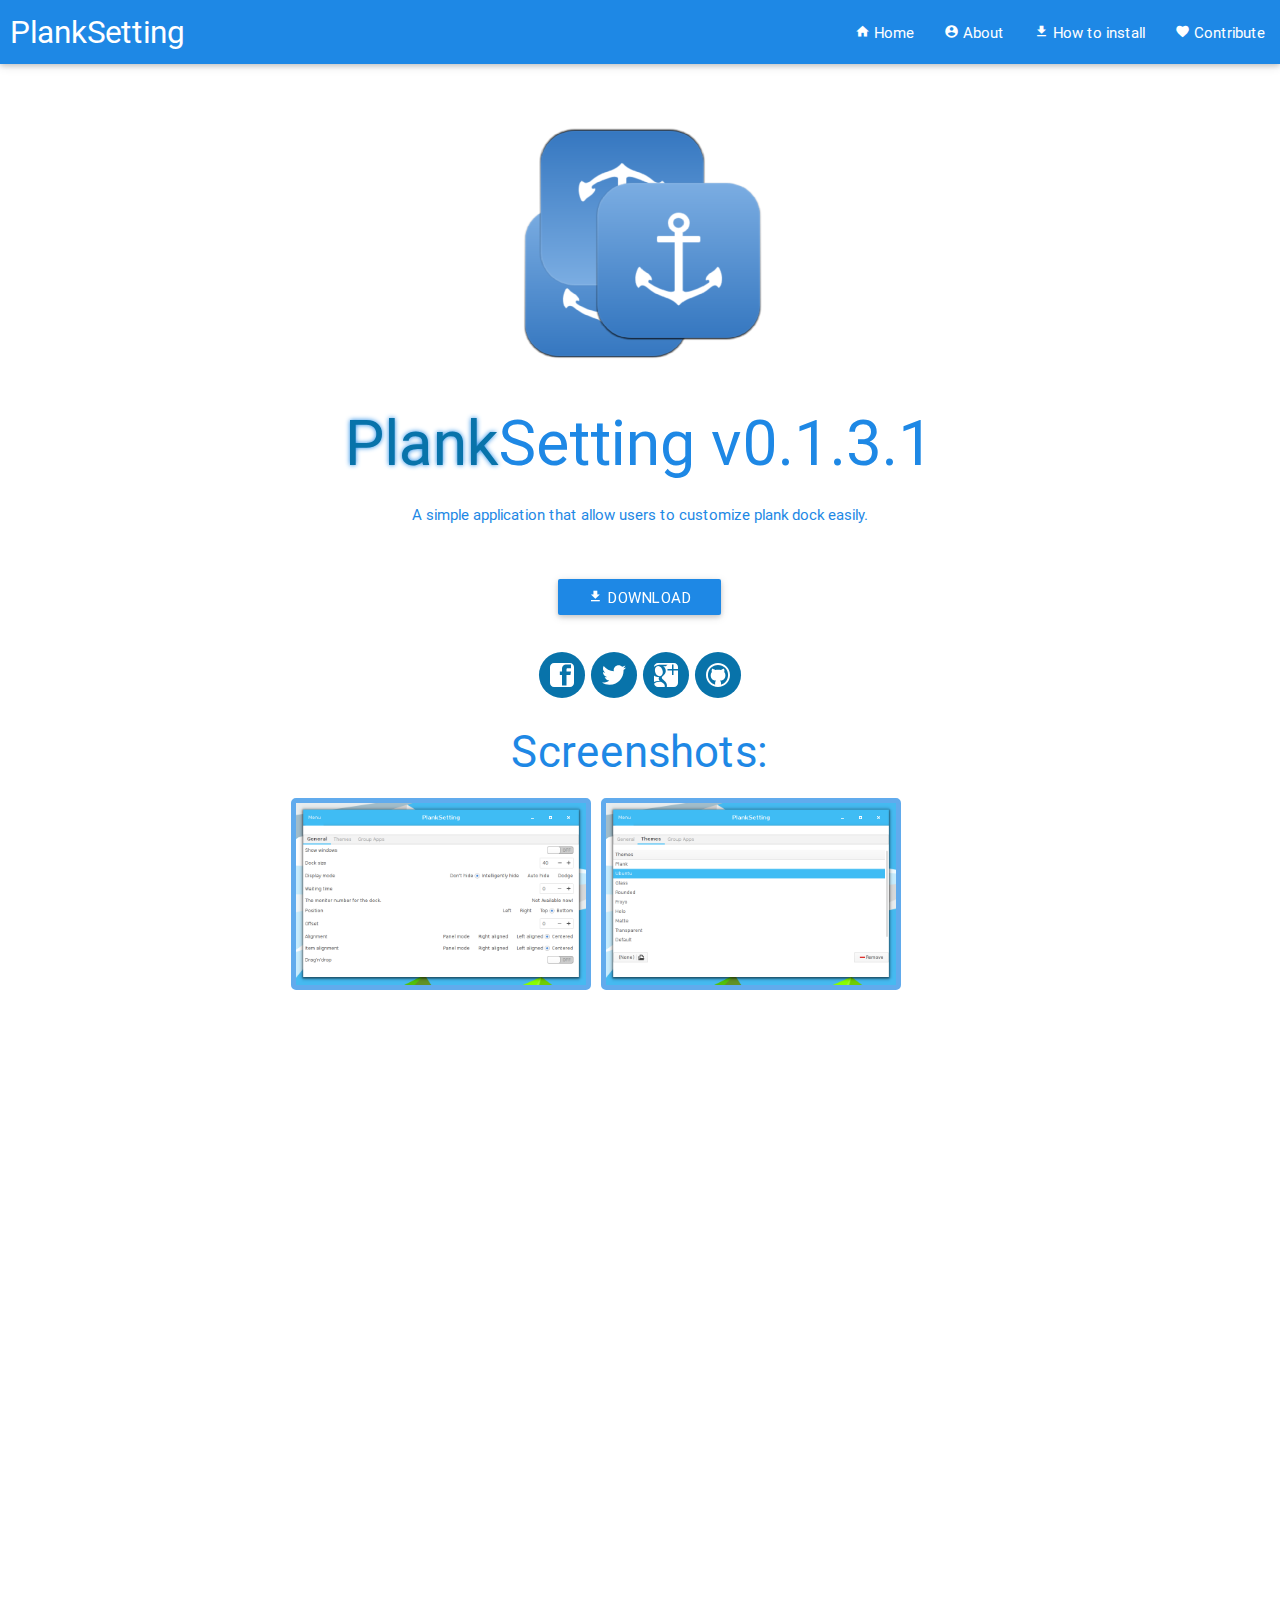
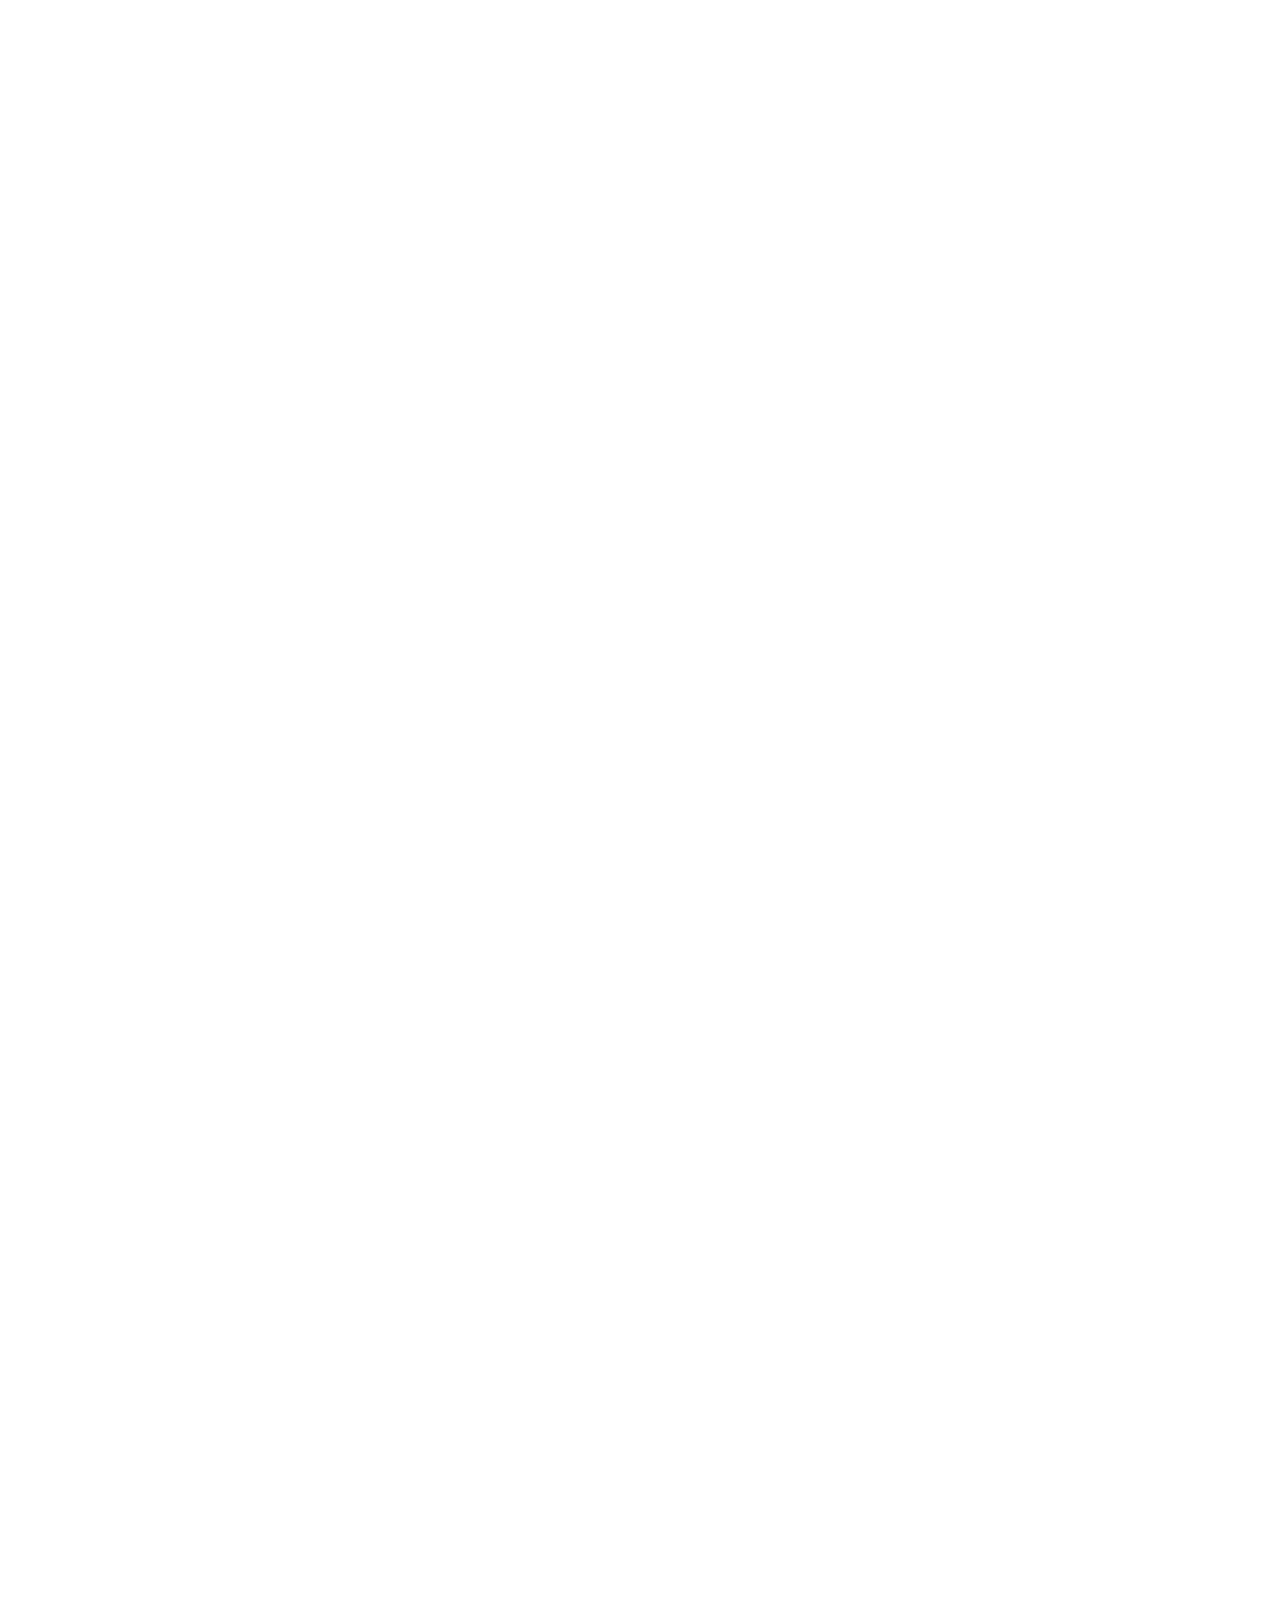
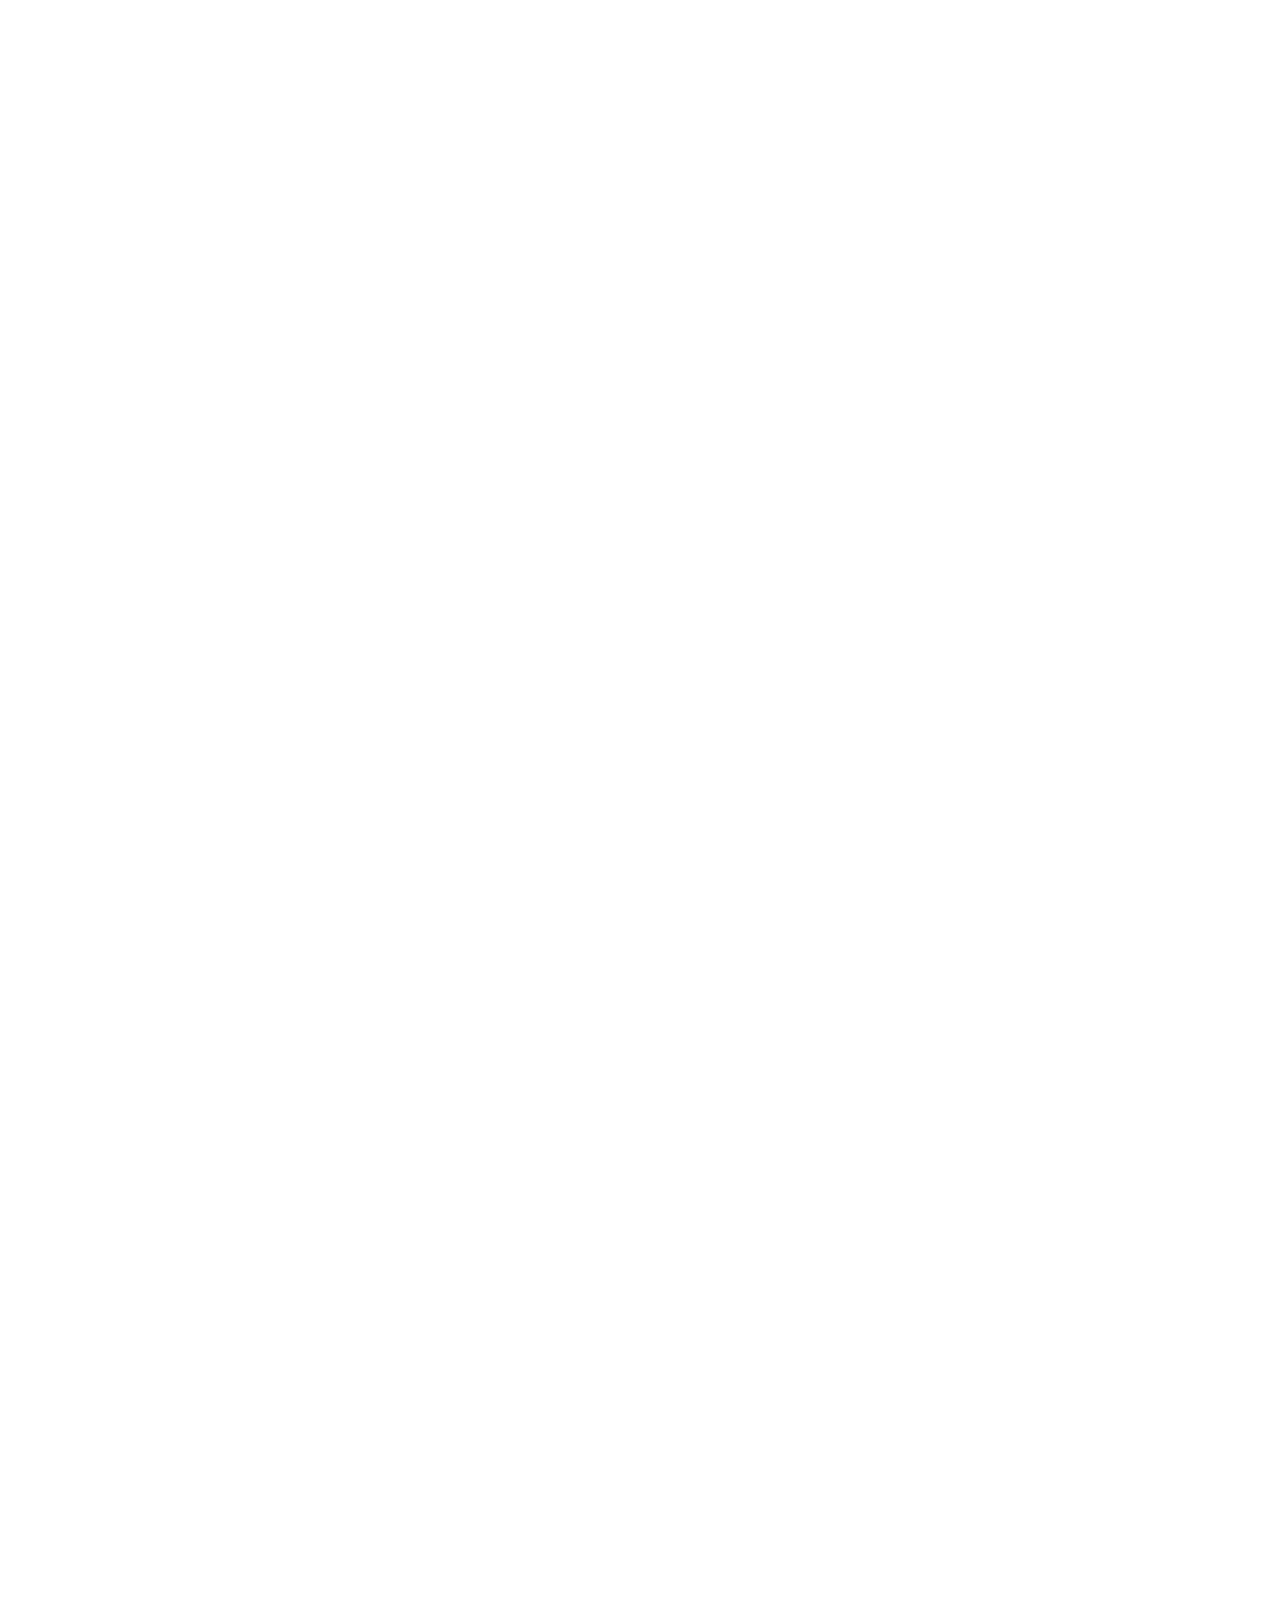
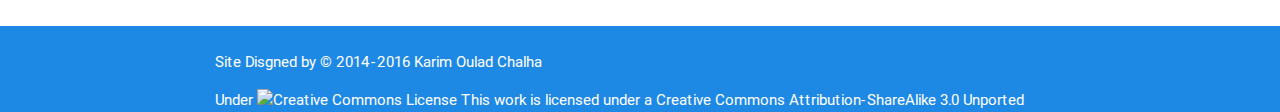
==== commit 6f76a4cb: "Update index.html" ====
--- a/index.html
+++ b/index.html
@@ -144,7 +144,8 @@
 			</blockquote>
 			<h2>3 - Install:</h2>
 			<blockquote>
-				<code>unzip master.zip cd PlankSetting-master/</code><br>
+				<code>unzip master.zip</code><br>
+				<code>cd PlankSetting-master/</code><br>
 				<code>sudo ./install.sh</code>
 			</blockquote>
 			<h2>Uninstall</h2>
